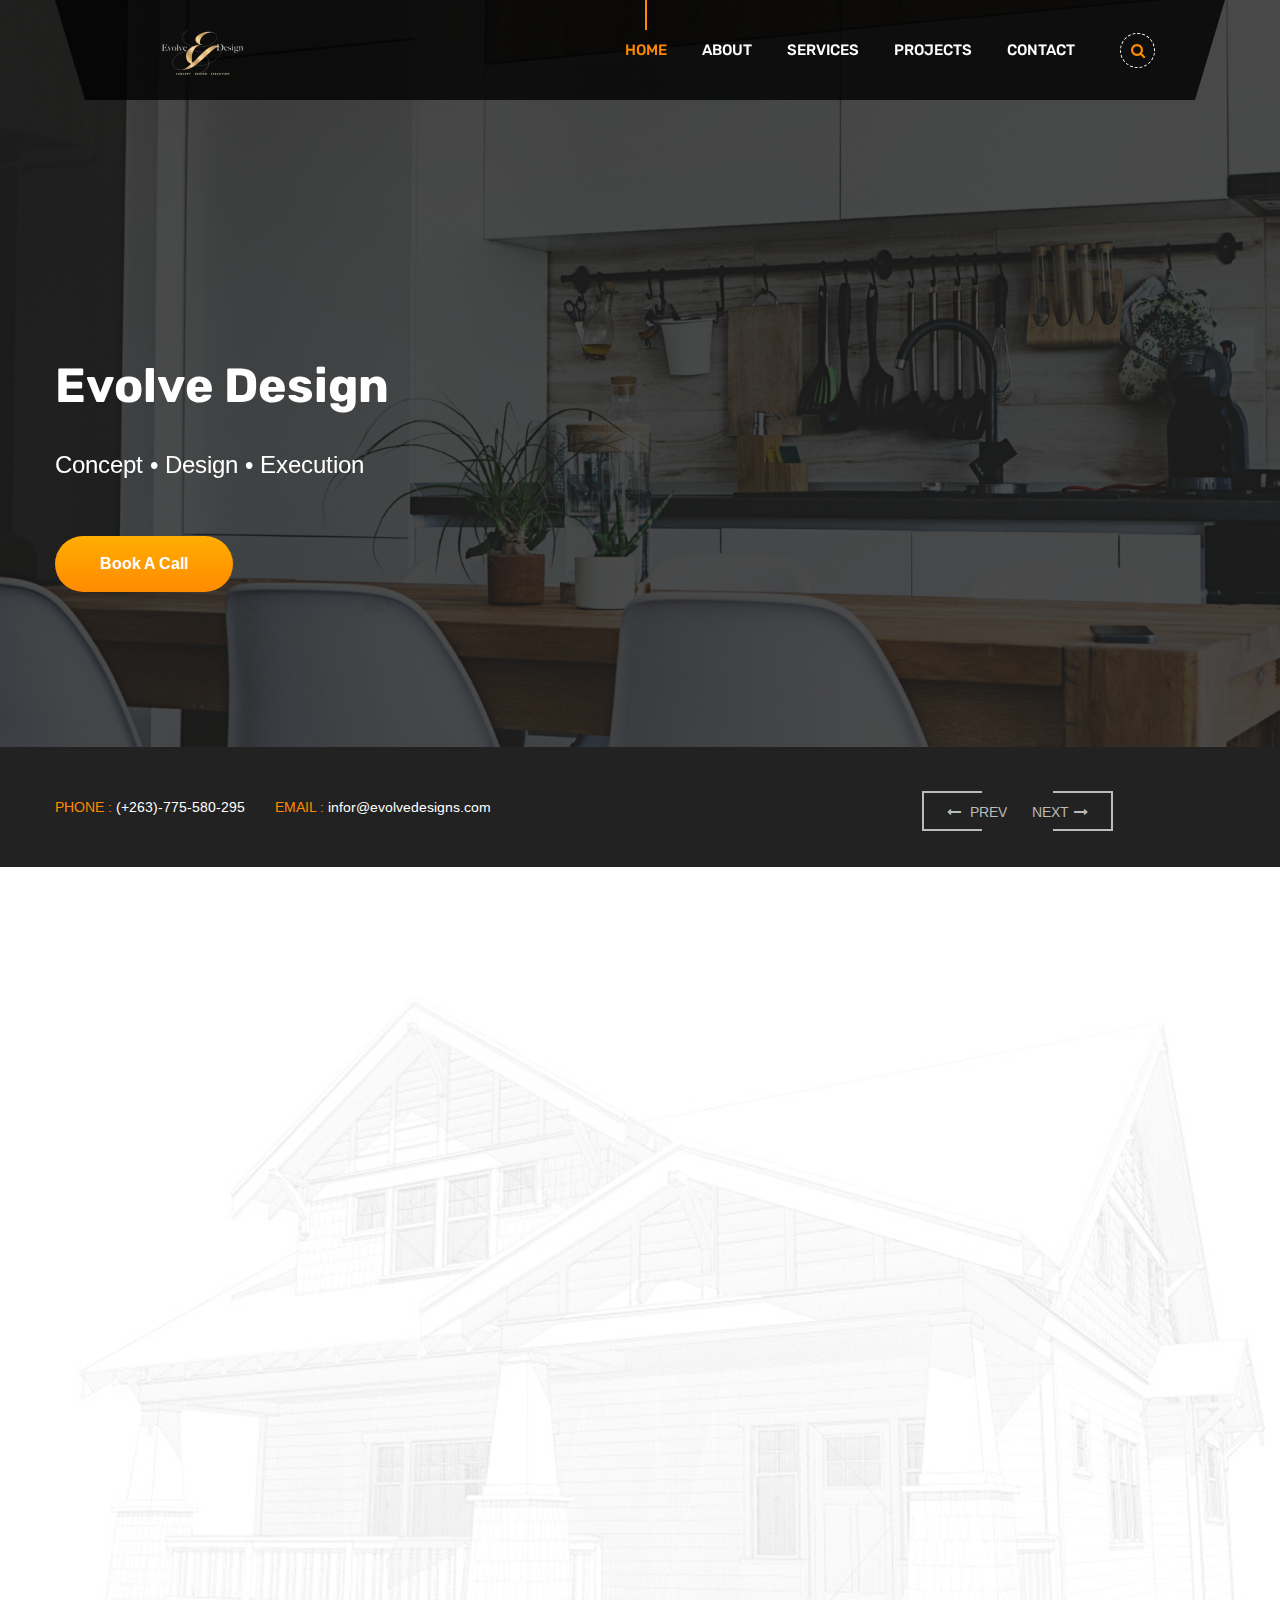
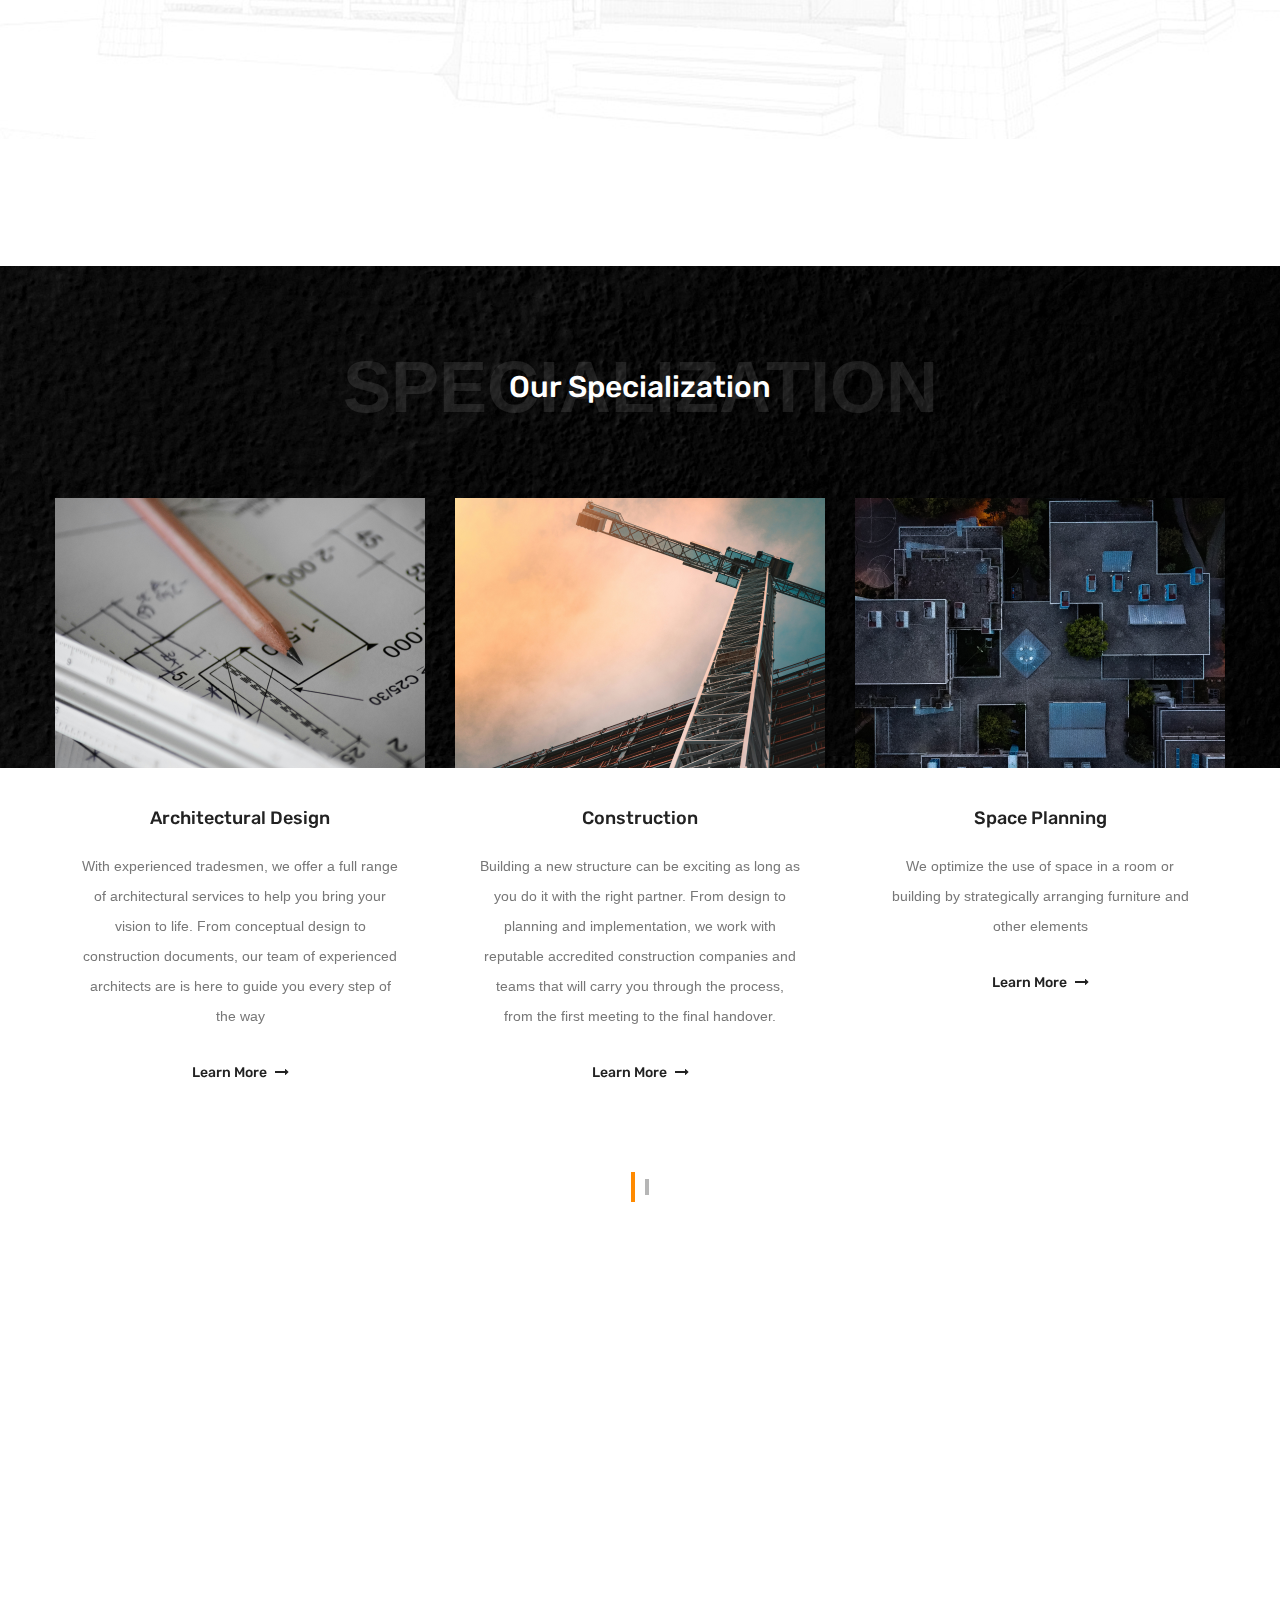
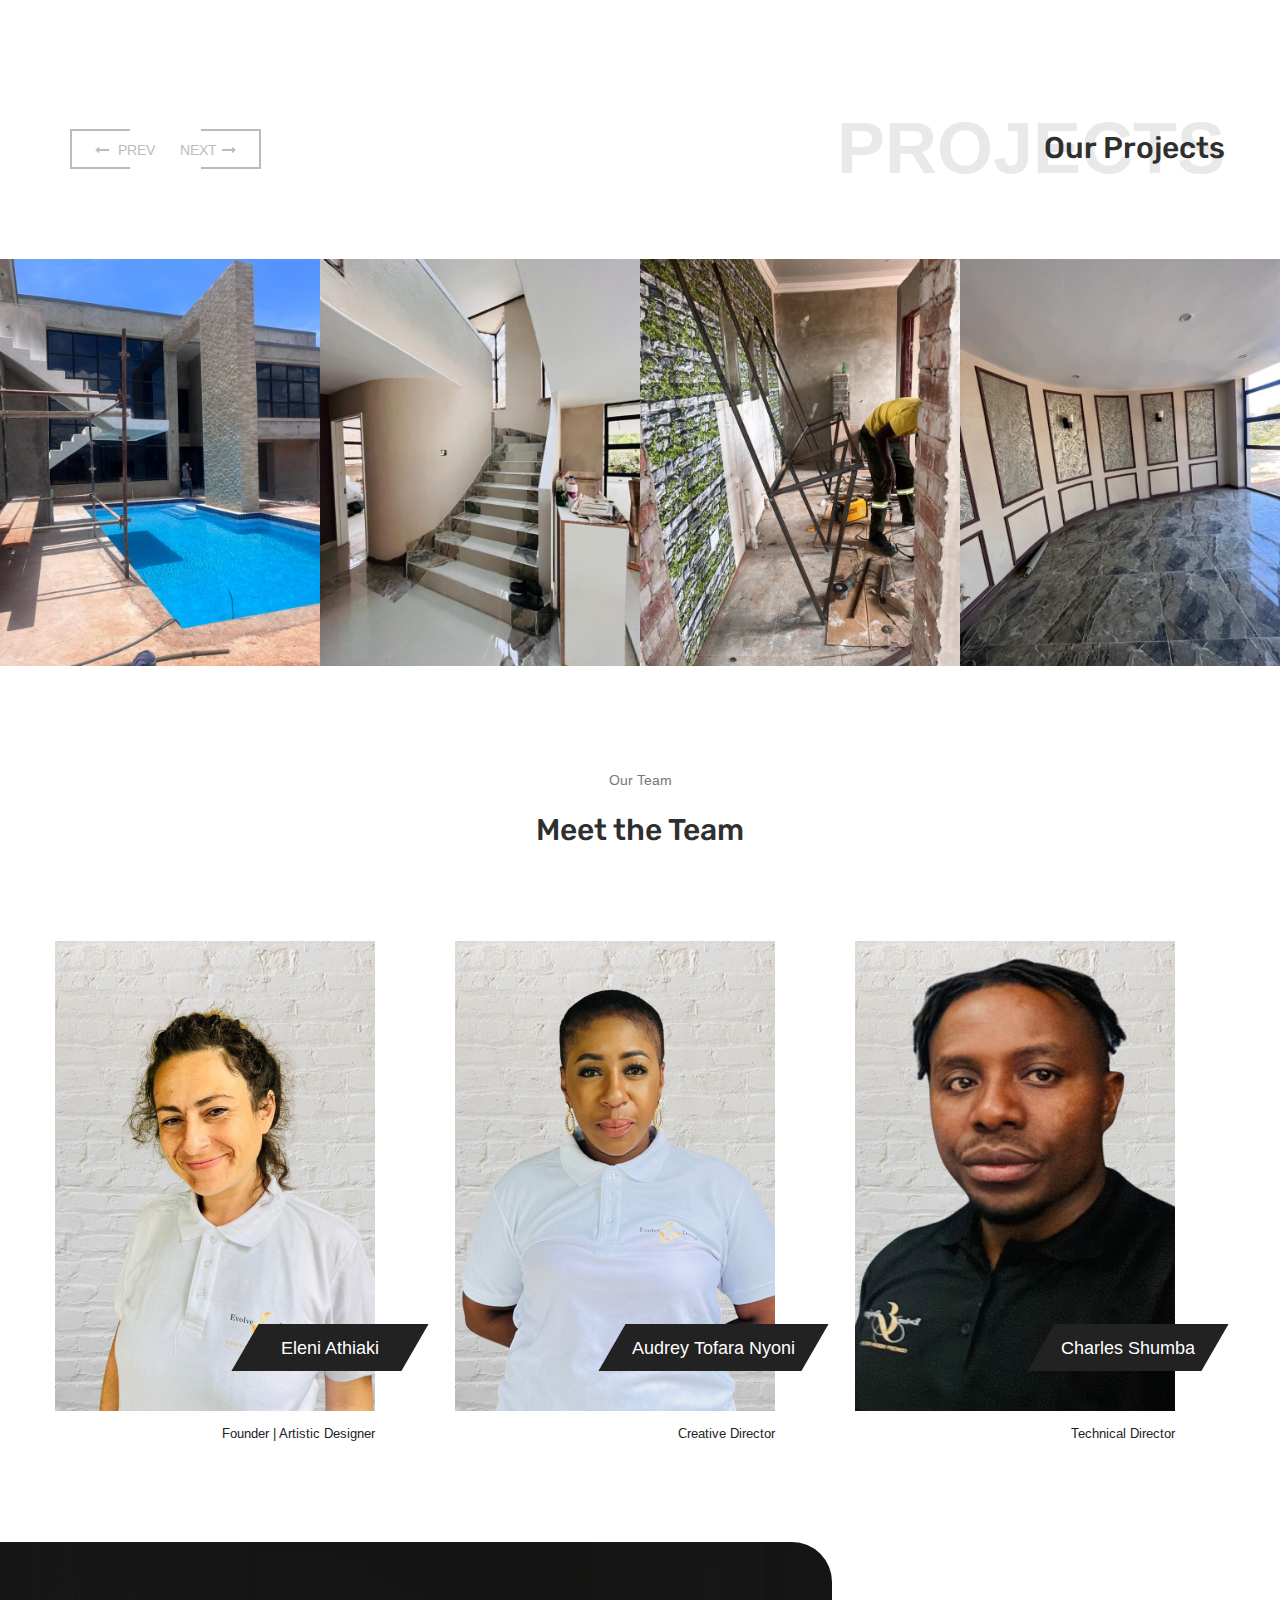
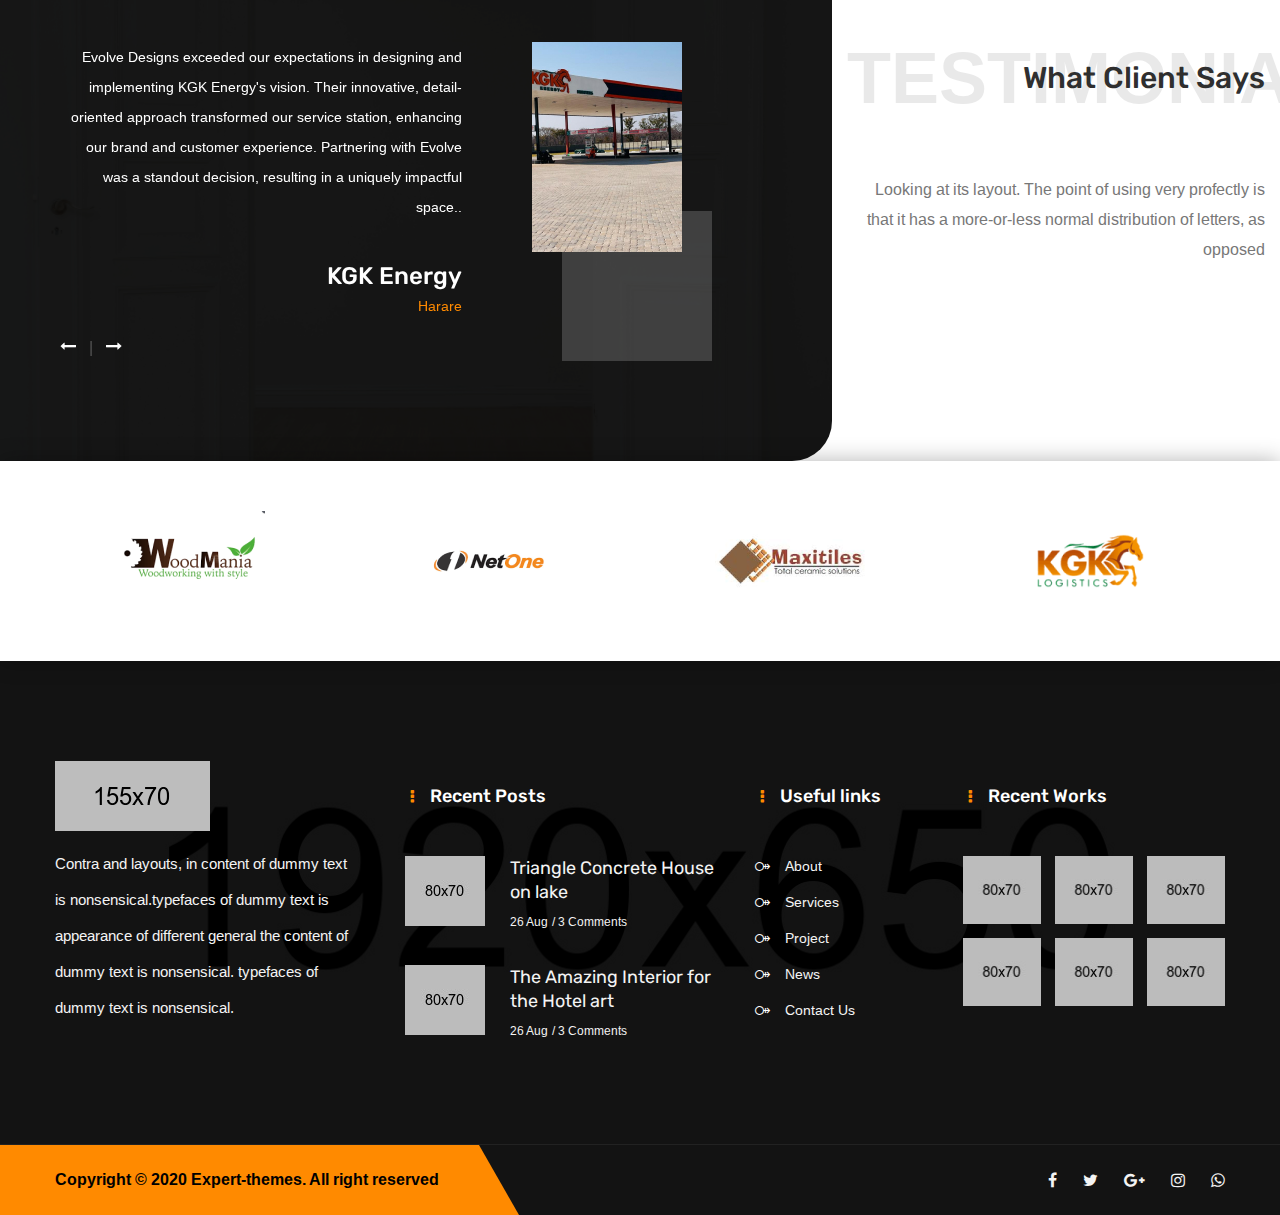
==== index.html @ e42fb9e5 "Publish" ====
<!DOCTYPE html>
<html lang="en">
<head>
<meta charset="utf-8">
<title>Evolve Design Studio | Home </title>
<!-- Stylesheets -->
<link href="css/bootstrap.css" rel="stylesheet">
<link href="css/style.css" rel="stylesheet">
<link href="css/responsive.css" rel="stylesheet">

<!--Color Themes-->
<link href="css/color-themes/default-theme.css" id="theme-color-file" rel="stylesheet">

<link href="images/favicon.png" rel="shortcut icon" type="image/x-icon">
<link href="images/favicon.png" rel="icon" type="image/x-icon">
<!-- Responsive -->
<meta content="IE=edge" http-equiv="X-UA-Compatible">
<meta content="width=device-width, initial-scale=1.0, maximum-scale=1.0, user-scalable=0" name="viewport">
<!--[if lt IE 9]><script src="https://cdnjs.cloudflare.com/ajax/libs/html5shiv/3.7.3/html5shiv.js"></script><![endif]-->
<!--[if lt IE 9]><script src="js/respond.js"></script><![endif]-->
</head>

<body>

<div class="page-wrapper">
    <!-- Preloader -->
    <div class="preloader"></div>

    <!-- Main Header-->
    <header class="main-header header-style-one">
        <div class="auto-container">
            <div class="header-lower">
                <div class="main-box clearfix">
                    <div class="logo-box">
                        <div class="logo"><a href="index.html"><img alt="" src="images/logo-2.png" title=""></a></div>
                    </div>

                    <div class="nav-outer clearfix">
                        <!-- Main Menu -->
                        <nav class="main-menu navbar-expand-md ">
                            <div class="navbar-header">
                                <!-- Toggle Button -->
                                <button aria-controls="navbarSupportedContent" aria-expanded="false" aria-label="Toggle navigation" class="navbar-toggler" data-target="#navbarSupportedContent" data-toggle="collapse" type="button">
                                    <span class="icon flaticon-menu-button"></span>
                                </button>
                            </div>

                            <div class="collapse navbar-collapse clearfix" id="navbarSupportedContent">
                                <ul class="navigation clearfix">
                                    <li class="current dropdown"><a href="#">Home</a>
                                        <ul>                                            
                                            <li><a href="index.html">Home</a></li>
                                        </ul>
                                    </li>
                                    <li class="dropdown"><a href="#">About</a>
                                        <ul>
                                            <li><a href="about.html">About Us</a></li>
                                            <li><a href="faq.html">FAQ's</a></li>
                                            <li><a href="team.html">Our Team</a></li>
                                            <li><a href="coming-soon.html">Coming Soon</a></li>
                                        </ul>
                                    </li>
                                    <li class="dropdown"><a href="#">Services</a>
                                        <ul>
                                            <li><a href="services.html">All Services</a></li>
                                            <li><a href="service-detail.html">Commercial Design</a></li>
                                            <li><a href="service-detail.html">Landescape Design</a></li>
                                            <li><a href="service-detail.html">Interior Design</a></li>
                                            <li><a href="service-detail.html">Complete Interior</a></li>
                                            <li><a href="service-detail.html">House Interior</a></li>
                                            <li><a href="service-detail.html">Service Detail</a></li>
                                        </ul>
                                    </li>
                                    <li class="dropdown"><a href="#">Projects</a>
                                        <ul>
                                            <li><a href="projects.html">Projects</a></li>
                                            <li><a href="project-detail.html">Project Details</a></li>
                                        </ul>
                                    </li>
                                    <li><a href="contact.html">Contact</a></li>
                                    
                                </ul>
                            </div>
                        </nav><!-- Main Menu End-->

                        <!-- Outer Box-->
                        <div class="outer-box">
                            <!--Search Box-->
                            <div class="search-box-outer">
                                <div class="dropdown">
                                    <button aria-expanded="false" aria-haspopup="true" class="search-box-btn dropdown-toggle" data-toggle="dropdown" id="dropdownMenu3" type="button"><span class="fa fa-search"></span></button>
                                    <ul aria-labelledby="dropdownMenu3" class="dropdown-menu pull-right search-panel">
                                        <li class="panel-outer">
                                            <div class="form-container">
                                                <form action="blog.html" method="post">
                                                    <div class="form-group">
                                                        <input name="field-name" placeholder="Search Here" required type="search" value="">
                                                        <button class="search-btn" type="submit"><span class="fa fa-search"></span></button>
                                                    </div>
                                                </form>
                                            </div>
                                        </li>
                                    </ul>
                                </div>
                            </div>
                        </div>
                    </div>
                </div>
            </div>
        </div>
    </header>
    <!--End Main Header -->

    <!-- Bnner Section -->
    <section class="banner-section">
        <div class="banner-carousel owl-carousel owl-theme">

            <div class="slide-item" style="background-image: url(images/main-slider/image-2.png);">
                <div class="auto-container">
                    <div class="content-box">
                        <h2>Evolve Design</h2>
                        <div class="text">Concept • Design • Execution </div>
                        <div class="link-box">
                            <a class="theme-btn btn-style-one" href="about.html">Book a call</a>
                        </div>
                    </div>
                </div>
            </div>

            <div class="slide-item" style="background-image: url(images/main-slider/image-3.png);">
                <div class="auto-container">
                    <div class="content-box">
                        <h2>Evolve Design</h2>
                        <div class="text">Concept • Design • Execution </div>
                        <div class="link-box">
                            <a class="theme-btn btn-style-one" href="about.html">Book a call</a>
                        </div>
                    </div>
                </div>
            </div>
        </div>

        <div class="bottom-box">
            <div class="auto-container clearfix">
                <ul class="contact-info">
                    <li><span>Phone :</span> (+263)-775-580-295</li>
                    <li><span>Email :</span> <a href="#">infor@evolvedesigns.com</a></li>
                </ul>
            </div>
        </div>
    </section>
    <!-- End Bnner Section -->

    <!-- About Section -->
    <section class="about-section" style="background-image: url(images/background/1.jpg);">
        <div class="auto-container">
            <div class="row no-gutters">
                <!-- Image Column -->
                <div class="image-column col-lg-6 col-md-12 col-sm-12">
                    <div class="inner-column">
                        <div class="title-box wow fadeInLeft" data-wow-delay='1200ms'>
                            <h2>ABOUT <br> US</h2>
                        </div>
                        <div class="image-box">
                            <figure class="alphabet-img wow fadeInRight"><img alt="" src="images/resource/alphabet-image.png"></figure>
                            <figure class="image wow fadeInRight" data-wow-delay='600ms'><img alt="" src="images/resource/image-1.jpg"></figure>
                        </div>
                    </div>
                </div>

                <!-- Content Column -->
                <div class="content-column col-lg-6 col-md-12 col-sm-12">
                    <div class="inner-column wow fadeInLeft">
                        <div class="content-box">
                            <div class="title">
                                <h2>Designing Excellence, <br>Tailoring Spaces</h2>
                            </div>
                            <div class="text">Welcome to Evolve Design, where your vision transforms into reality. Specializing in both residential and commercial interiors, we blend functionality with aesthetics to create extraordinary spaces. Our skilled team is committed to delivering bespoke design solutions that reflect your unique style. Dive into a world where every space is a masterpiece, tailored just for you.</div>
                            <div class="link-box"><a class="theme-btn btn-style-one" href="about.html">About Us</a></div>
                        </div>
                    </div>
                </div>
            </div>
        </div>
    </section>
    <!--End About Section -->

    <!-- Services Section -->
    <section class="services-section">
        <div class="upper-box" style="background-image: url(images/background/2.png);">
            <div class="auto-container">
                <div class="sec-title text-center light">
                    <span class="float-text">Specialization</span>
                    <h2>Our Specialization</h2>
                </div>
            </div>
        </div>

        <div class="services-box">
            <div class="auto-container">
                <div class="services-carousel owl-carousel owl-theme">
                    <!-- Service Block | Architectural Design-->
                    <div class="service-block">
                        <div class="inner-box">
                            <div class="image-box">
                                <figure class="image"><a href="service-detail.html"><img alt="" src="images/resource/service-1.jpg"></a></figure>
                            </div>
                            <div class="lower-content">
                                <h3><a href="service-detail.html">Architectural Design</a></h3>
                                <div class="text">With experienced tradesmen, we offer a full range of
                                    architectural services to help you bring your
                                     vision to life. From conceptual design to construction
                                    documents, our team of experienced architects are is here
                                    to guide you every step of the way</div>
                                <div class="link-box">
                                    <a href="service-detail.html">Learn More <i class="fa fa-long-arrow-right"></i></a>
                                </div>
                            </div>
                        </div>
                    </div>

                    <!-- Service Block | Construction-->
                    <div class="service-block">
                        <div class="inner-box">
                            <div class="image-box">
                                <figure class="image"><a href="service-detail.html"><img alt="" src="images/resource/service-2.jpg"></a></figure>
                            </div>
                            <div class="lower-content">
                                <h3><a href="service-detail.html">Construction</a></h3>
                                <div class="text">Building a new structure can be exciting as long as you do it
                                    with the right partner.
                                    From design to planning and implementation, we work with
                                    reputable accredited construction companies and teams that
                                    will carry you through the process, from the first meeting to
                                    the final handover.</div>
                                <div class="link-box">
                                    <a href="service-detail.html">Learn More <i class="fa fa-long-arrow-right"></i></a>
                                </div>
                            </div>
                        </div>
                    </div>

                    <!-- Service Block | Space Planning-->
                    <div class="service-block">
                        <div class="inner-box">
                            <div class="image-box">
                                <figure class="image"><a href="service-detail.html"><img alt="" src="images/resource/service-3.jpg"></a></figure>
                            </div>
                            <div class="lower-content">
                                <h3><a href="service-detail.html">Space Planning</a></h3>
                                <div class="text">We optimize the use of space in a room or building by
                                    strategically arranging furniture and other elements</div>
                                <div class="link-box">
                                    <a href="service-detail.html">Learn More <i class="fa fa-long-arrow-right"></i></a>
                                </div>
                            </div>
                        </div>
                    </div>

                    <!-- Service Block | Project Managment-->
                    <div class="service-block">
                        <div class="inner-box">
                            <div class="image-box">
                                <figure class="image"><a href="service-detail.html"><img alt="" src="images/resource/service-4.png"></a></figure>
                            </div>
                            <div class="lower-content">
                                <h3><a href="service-detail.html">Project
                                    Managment</a></h3>
                                <div class="text">We manage all aspects of the project, from
                                    design concept to final installation, to ensure that
                                   everything runs smoothly and efficiently</div>
                                <div class="link-box">
                                    <a href="service-detail.html">Learn More <i class="fa fa-long-arrow-right"></i></a>
                                </div>
                            </div>
                        </div>
                    </div>

                    <!-- Service Block | Furniture & Fixture Selection-->
                    <div class="service-block">
                        <div class="inner-box">
                            <div class="image-box">
                                <figure class="image"><a href="service-detail.html"><img alt="" src="images/resource/service-5.png"></a></figure>
                            </div>
                            <div class="lower-content">
                                <h3><a href="service-detail.html">Furniture &
                                    Fixture Selection</a></h3>
                                <div class="text">We help clients choose the right furniture and fixtures that
                                    complement their design style and meet their needs.</div>
                                <div class="link-box">
                                    <a href="service-detail.html">Learn More <i class="fa fa-long-arrow-right"></i></a>
                                </div>
                            </div>
                        </div>
                    </div>

                    
                </div>
            </div>
        </div>
    </section>
    <!--End Services Section -->

    <!-- Fun Fact Section -->
    <section class="fun-fact-section">
        <div class="outer-box" style="background-image: url(images/background/3.jpg);">
            <div class="auto-container">
                <div class="fact-counter">
                    <div class="row">
                        <!--Column-->
                        <div class="counter-column col-lg-3 col-md-6 col-sm-12 wow fadeInUp">
                            <div class="count-box">
                                <div class="count"><span class="count-text" data-speed="5000" data-stop="8">0</span></div>
                                <h4 class="counter-title">Years of <br>Experience</h4>
                            </div>
                        </div>

                        <!--Column-->
                        <div class="counter-column col-lg-3 col-md-6 col-sm-12 wow fadeInUp" data-wow-delay="400ms">
                            <div class="count-box">
                                <div class="count"><span class="count-text" data-speed="5000" data-stop="40">0</span></div>
                                <h4 class="counter-title">Projects <br>Taken</h4>
                            </div>
                        </div>

                        

                        <!--Column-->
                        <div class="counter-column col-lg-3 col-md-6 col-sm-12 wow fadeInUp" data-wow-delay="1200ms">
                            <div class="count-box">
                                <div class="count"><span class="count-text" data-speed="2000" data-stop="3">0</span></div>
                                <h4 class="counter-title">Awards<br>leading designer</h4>
                            </div>
                        </div>
                        
                        <!--Column-->
                        <div class="counter-column col-lg-3 col-md-6 col-sm-12 wow fadeInUp" data-wow-delay="1200ms">
                            <div class="count-box">
                                <div class="count"><span class="count-text" data-speed="2000" data-stop="1">0</span></div>
                                <h4 class="counter-title">Features<br> Sunday Mail</h4>
                            </div>
                        </div>
                    </div>
                </div>
            </div>
        </div>
    </section>
    <!--End Fun Fact Section -->

    <!-- Project Section -->
    <section class="projects-section">
        <div class="auto-container">
            <div class="sec-title text-right">
                <span class="float-text">Projects</span>
                <h2>Our Projects</h2>
            </div>
        </div>

        <div class="inner-container">
            <div class="projects-carousel owl-carousel owl-theme">
                <!-- Project Block -->
                <div class="project-block">
                    <div class="image-box">
                        <figure class="image"><img alt="" src="images/gallery/1.jpg"></figure>
                        <div class="overlay-box">
                            <h4><a href="project-detail.html">Laxury Home <br>Project</a></h4>
                            <div class="btn-box">
                                <a class="lightbox-image" data-fancybox="gallery" href="images/gallery/1.jpg"><i class="fa fa-search"></i></a>
                                <a href="project-detail.html"><i class="fa fa-external-link"></i></a>
                            </div>
                            <span class="tag">Architecture</span>
                        </div>
                    </div>
                </div>

                <!-- Project Block -->
                <div class="project-block">
                    <div class="image-box">
                        <figure class="image"><img alt="" src="images/gallery/2.jpg"></figure>
                        <div class="overlay-box">
                            <h4><a href="project-detail.html">Laxury Home <br>Project</a></h4>
                            <div class="btn-box">
                                <a class="lightbox-image" data-fancybox="gallery" href="images/gallery/2.jpg"><i class="fa fa-search"></i></a>
                                <a href="project-detail.html"><i class="fa fa-external-link"></i></a>
                            </div>
                            <span class="tag">Architecture</span>
                        </div>
                    </div>
                </div>

                <!-- Project Block -->
                <div class="project-block">
                    <div class="image-box">
                        <figure class="image"><img alt="" src="images/gallery/3.jpg"></figure>
                        <div class="overlay-box">
                            <h4><a href="project-detail.html">Laxury Home <br>Project</a></h4>
                            <div class="btn-box">
                                <a class="lightbox-image" data-fancybox="gallery" href="images/gallery/3.jpg"><i class="fa fa-search"></i></a>
                                <a href="project-detail.html"><i class="fa fa-external-link"></i></a>
                            </div>
                            <span class="tag">Architecture</span>
                        </div>
                    </div>
                </div>

                <!-- Project Block -->
                <div class="project-block">
                    <div class="image-box">
                        <figure class="image"><img alt="" src="images/gallery/4.jpg"></figure>
                        <div class="overlay-box">
                            <h4><a href="project-detail.html">Laxury Home <br>Project</a></h4>
                            <div class="btn-box">
                                <a class="lightbox-image" data-fancybox="gallery" href="images/gallery/4.jpg"><i class="fa fa-search"></i></a>
                                <a href="project-detail.html"><i class="fa fa-external-link"></i></a>
                            </div>
                            <span class="tag">Architecture</span>
                        </div>
                    </div>
                </div>

                <!-- Project Block -->
                <div class="project-block">
                    <div class="image-box">
                        <figure class="image"><img alt="" src="images/gallery/5.jpg"></figure>
                        <div class="overlay-box">
                            <h4><a href="project-detail.html">Laxury Home <br>Project</a></h4>
                            <div class="btn-box">
                                <a class="lightbox-image" data-fancybox="gallery" href="images/gallery/5.jpg"><i class="fa fa-search"></i></a>
                                <a href="project-detail.html"><i class="fa fa-external-link"></i></a>
                            </div>
                            <span class="tag">Architecture</span>
                        </div>
                    </div>
                </div>

                <!-- Project Block -->
                <div class="project-block">
                    <div class="image-box">
                        <figure class="image"><img alt="" src="images/gallery/3.jpg"></figure>
                        <div class="overlay-box">
                            <h4><a href="project-detail.html">Laxury Home <br>Project</a></h4>
                            <div class="btn-box">
                                <a class="lightbox-image" data-fancybox="gallery" href="images/gallery/3.jpg"><i class="fa fa-search"></i></a>
                                <a href="project-detail.html"><i class="fa fa-external-link"></i></a>
                            </div>
                            <span class="tag">Architecture</span>
                        </div>
                    </div>
                </div>
            </div>
        </div>
    </section>
    <!--End Project Section -->

    <!-- Team Section -->
    <section class="team-section">
        <div class="auto-container">
            <div class="sec-title text-center">
                <span class="title">Our Team</span>
                <h2>Meet the Team</h2>
            </div>

            <div class="row clearfix" id="directors-container"></div>
                <script src="app/directors.js"></script>
                <script>
                    // Assuming directors.js is already loaded and contains the `directors` array
                    function loadDirectors() {
                      const container = document.getElementById('directors-container');
                      directors.forEach(director => {
                        container.innerHTML += `
                          <div class="team-block col-lg-4 col-md-6 col-sm-12">
                              <div class="inner-box">
                                  <div class="image-box">
                                      <div class="image"><a href="team.html"><img src="${director.imageUrl}" alt=""></a></div>
                                      <ul class="social-links">
                                          <li><a href="${director.socialLinks.facebook}"><i class="fa fa-facebook"></i></a></li>
                                          <li><a href="${director.socialLinks.twitter}"><i class="fa fa-twitter"></i></a></li>
                                          <li><a href="${director.socialLinks.googlePlus}"><i class="fa fa-google-plus"></i></a></li>
                                          <li><a href="${director.socialLinks.instagram}"><i class="fa fa-instagram"></i></a></li>
                                          <li><a href="${director.socialLinks.whatsapp}"><i class="fa fa-whatsapp"></i></a></li>
                                      </ul>
                                      <h3 class="name"><a href="team.html">${director.name}</a></h3>
                                  </div>
                                  <span class="designation">${director.designation}</span>
                              </div>
                          </div>
                        `;
                      });
                    }
                    
                // Call loadDirectors to populate the directors on page load
                window.onload = loadDirectors;
                </script>
            
        </div>
    </section>
    <!--End Team Section -->

    <!-- Testimonial Section -->
    <section class="testimonial-section">
        <div class="outer-container clearfix">
            <!-- Title Column -->
            <div class="title-column clearfix">
                <div class="inner-column">
                    <div class="sec-title">
                        <span class="float-text">testimonial</span>
                        <h2>What Client Says</h2>
                    </div>
                    <div class="text">Looking at its layout. The point of using very profectly is that it has a more-or-less normal distribution of letters, as opposed</div>
                </div>
            </div>

            <!-- Testimonial Column -->
            <div class="testimonial-column clearfix" style="background-image: url(images/background/4.jpg);">
                <div class="inner-column">
                    <div class="testimonial-carousel owl-carousel owl-theme">
                        <!-- Testimonial Block -->
                        <div class="testimonial-block">
                            <div class="inner-box">
                                <div class="image-box"><img alt="" src="images/resource/thumb-2.jpg"></div>
                                <div class="text">Evolve Designs exceeded our expectations in designing and implementing KGK Energy's vision. Their innovative, detail-oriented approach transformed our service station, enhancing our brand and customer experience. Partnering with Evolve was a standout decision, resulting in a uniquely impactful space..</div>
                                <div class="info-box">
                                    <h4 class="name">KGK Energy</h4>
                                    <span class="designation">Harare</span>
                                </div>
                            </div>
                        </div>

                        <!-- Testimonial Block -->
                        <div class="testimonial-block">
                            <div class="inner-box">
                                <div class="image-box"><img alt="" src="images/resource/thumb-1.jpg"></div>
                                <div class="text">Evolve Designs turned our farmhouse into a stunning masterpiece with unmatched professionalism and creativity. Their work was beyond our wildest dreams - a truly magical transformation!
                                </div>
                                <div class="info-box">
                                    <h4 class="name">Farmhouse Rennovation</h4>
                                    <span class="designation">Harare</span>
                                </div>
                            </div>
                        </div>

                        
                    </div>
                </div>
            </div>
        </div>
    </section>
    <!--End Testimonial Section \-->


    <!--Clients Section-->
    <section class="clients-section">
        <div class="inner-container">
            <div class="sponsors-outer">
                <ul class="sponsors-carousel owl-carousel owl-theme">
                    <li class="slide-item"><figure class="image-box"><a href="#"><img alt="" src="images/clients/1.png"></a></figure></li>
                    <li class="slide-item"><figure class="image-box"><a href="#"><img alt="" src="images/clients/2.png"></a></figure></li>
                    <li class="slide-item"><figure class="image-box"><a href="#"><img alt="" src="images/clients/3.png"></a></figure></li>
                    <li class="slide-item"><figure class="image-box"><a href="#"><img alt="" src="images/clients/4.png"></a></figure></li>
                    <li class="slide-item"><figure class="image-box"><a href="#"><img alt="" src="images/clients/5.png"></a></figure></li>
                    <li class="slide-item"><figure class="image-box"><a href="#"><img alt="" src="images/clients/1.png"></a></figure></li>
                    <li class="slide-item"><figure class="image-box"><a href="#"><img alt="" src="images/clients/2.png"></a></figure></li>
                    <li class="slide-item"><figure class="image-box"><a href="#"><img alt="" src="images/clients/3.png"></a></figure></li>
                    <li class="slide-item"><figure class="image-box"><a href="#"><img alt="" src="images/clients/4.png"></a></figure></li>
                    <li class="slide-item"><figure class="image-box"><a href="#"><img alt="" src="images/clients/5.png"></a></figure></li>
                </ul>
            </div>
        </div>
    </section>
    <!--End Clients Section-->


    <!-- Main Footer -->
    <footer class="main-footer" style="background-image: url(images/background/5.jpg);">
        <div class="auto-container">
            <!--Widgets Section-->
            <div class="widgets-section">
                <div class="row">
                    <!--Big Column-->
                    <div class="big-column col-xl-7 col-lg-12 col-md-12 col-sm-12">
                        <div class="row">
                            <!--Footer Column-->
                            <div class="footer-column col-xl-6 col-lg-6 col-md-6 col-sm-12">
                                <div class="footer-widget about-widget">
                                    <div class="footer-logo">
                                        <figure>
                                            <a href="index.html"><img alt="" src="images/footer-logo.png"></a>
                                        </figure>
                                    </div>
                                    <div class="widget-content">
                                        <div class="text">Contra and layouts, in content of dummy text is nonsensical.typefaces of dummy text is appearance of different general the content of dummy text is nonsensical. typefaces of dummy text is nonsensical.</div>
                                    </div>
                                </div>
                            </div>

                            <!--Footer Column-->
                            <div class="footer-column col-xl-6 col-lg-6 col-md-6 col-sm-12">
                                <div class="footer-widget recent-posts">
                                    <h2 class="widget-title">Recent Posts</h2>
                                     <!--Footer Column-->
                                    <div class="widget-content">
                                        <div class="post">
                                            <div class="thumb"><a href="blog-detail.html"><img alt="" src="images/resource/post-thumb-1.jpg"></a></div>
                                            <h4><a href="blog-detail.html">Triangle Concrete House on lake</a></h4>
                                            <ul class="info">
                                                <li>26 Aug</li>
                                                <li>3 Comments</li>
                                            </ul>
                                        </div>

                                        <div class="post">
                                            <div class="thumb"><a href="blog-detail.html"><img alt="" src="images/resource/post-thumb-2.jpg"></a></div>
                                            <h4><a href="blog-detail.html">The Amazing Interior for the Hotel art</a></h4>
                                            <ul class="info">
                                                <li>26 Aug</li>
                                                <li>3 Comments</li>
                                            </ul>
                                        </div>
                                    </div>
                                </div>
                            </div>
                        </div>
                    </div>

                    <!--Big Column-->
                    <div class="big-column col-xl-5 col-lg-12 col-md-12 col-sm-12">
                        <div class="row clearfix">
                            <div class="footer-column col-xl-5 col-lg-6 col-md-6 col-sm-12">
                                 <div class="footer-widget links-widget">
                                    <h2 class="widget-title">Useful links</h2>
                                    <div class="widget-content">
                                        <ul class="list">
                                            <li><a href="about.html">About</a></li>
                                            <li><a href="services.html">Services</a></li>
                                            <li><a href="projects.html">Project</a></li>
                                            <li><a href="blog-classic.html">News</a></li>
                                            <li><a href="contact.html">Contact Us</a></li>
                                        </ul>
                                    </div>
                                </div>
                            </div>

                            <!--Footer Column-->
                            <div class="footer-column col-xl-7 col-lg-6 col-md-6 col-sm-12">
                                <div class="footer-widget gallery-widget">
                                    <h2 class="widget-title">Recent Works</h2>
                                    <div class="widget-content">
                                        <div class="outer clearfix">
                                            <figure class="image">
                                                <a class="lightbox-image" href="images/gallery/1.jpg" title="Image Title Here"><img alt="" src="images/resource/work-thumb-1.jpg"></a>
                                            </figure>

                                            <figure class="image">
                                                <a class="lightbox-image" href="images/gallery/2.jpg" title="Image Title Here"><img alt="" src="images/resource/work-thumb-2.jpg"></a>
                                            </figure>

                                            <figure class="image">
                                                <a class="lightbox-image" href="images/gallery/3.jpg" title="Image Title Here"><img alt="" src="images/resource/work-thumb-3.jpg"></a>
                                            </figure>

                                            <figure class="image">
                                                <a class="lightbox-image" href="images/gallery/4.jpg" title="Image Title Here"><img alt="" src="images/resource/work-thumb-4.jpg"></a>
                                            </figure>

                                            <figure class="image">
                                                <a class="lightbox-image" href="images/gallery/5.jpg" title="Image Title Here"><img alt="" src="images/resource/work-thumb-5.jpg"></a>
                                            </figure>

                                            <figure class="image">
                                                <a class="lightbox-image" href="images/gallery/1.jpg" title="Image Title Here"><img alt="" src="images/resource/work-thumb-6.jpg"></a>
                                            </figure>
                                        </div>
                                    </div>
                                </div>
                            </div>
                        </div>
                    </div>
                </div>
            </div>
        </div>

        <!--Footer Bottom-->
        <div class="footer-bottom">
            <div class="auto-container">
                <div class="inner-container clearfix">
                    <div class="social-links">
                        <ul class="social-icon-two">
                            <li><a href="#"><i class="fa fa-facebook"></i></a></li>
                            <li><a href="#"><i class="fa fa-twitter"></i></a></li>
                            <li><a href="#"><i class="fa fa-google-plus"></i></a></li>
                            <li><a href="#"><i class="fa fa-instagram"></i></a></li>
                            <li><a href="#"><i class="fa fa-whatsapp"></i></a></li>
                        </ul>
                    </div>

                    <div class="copyright-text">
                        <p>Copyright © 2020 <a href="#">Expert-themes.</a> All right reserved</p>
                    </div>
                </div>
            </div>
        </div>
    </footer>
    <!-- End Main Footer -->

</div>



<!--Scroll to top-->
<div class="scroll-to-top scroll-to-target" data-target="html"><span class="fa fa-arrow-circle-o-up"></span></div>
<script src="js/jquery.js"></script>
<script src="js/popper.min.js"></script>
<script src="js/bootstrap.min.js"></script>
<script src="js/jquery.fancybox.js"></script>
<script src="js/owl.js"></script>
<script src="js/wow.js"></script>
<script src="js/appear.js"></script>
<script src="js/mixitup.js"></script>
<script src="js/script.js"></script>
<!-- Color Setting -->
<script src="js/color-settings.js"></script>
</body>
</html>
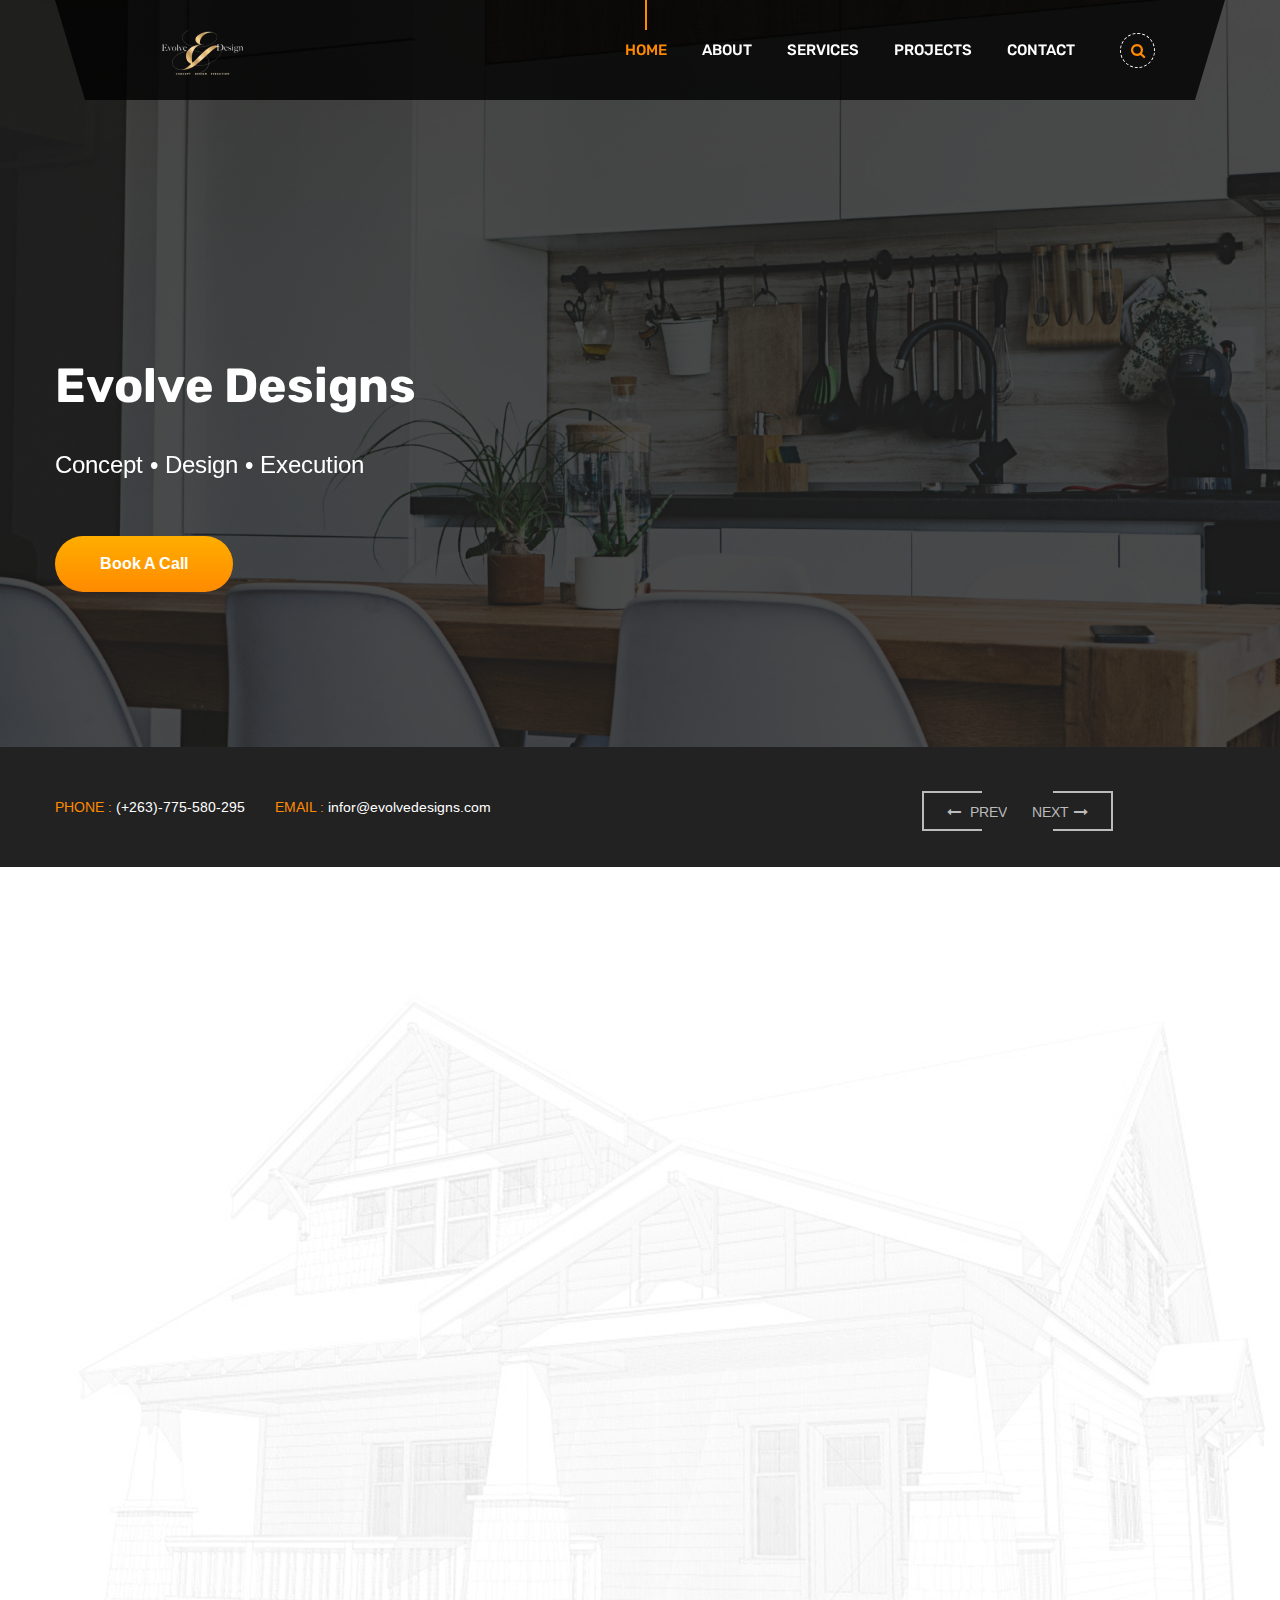
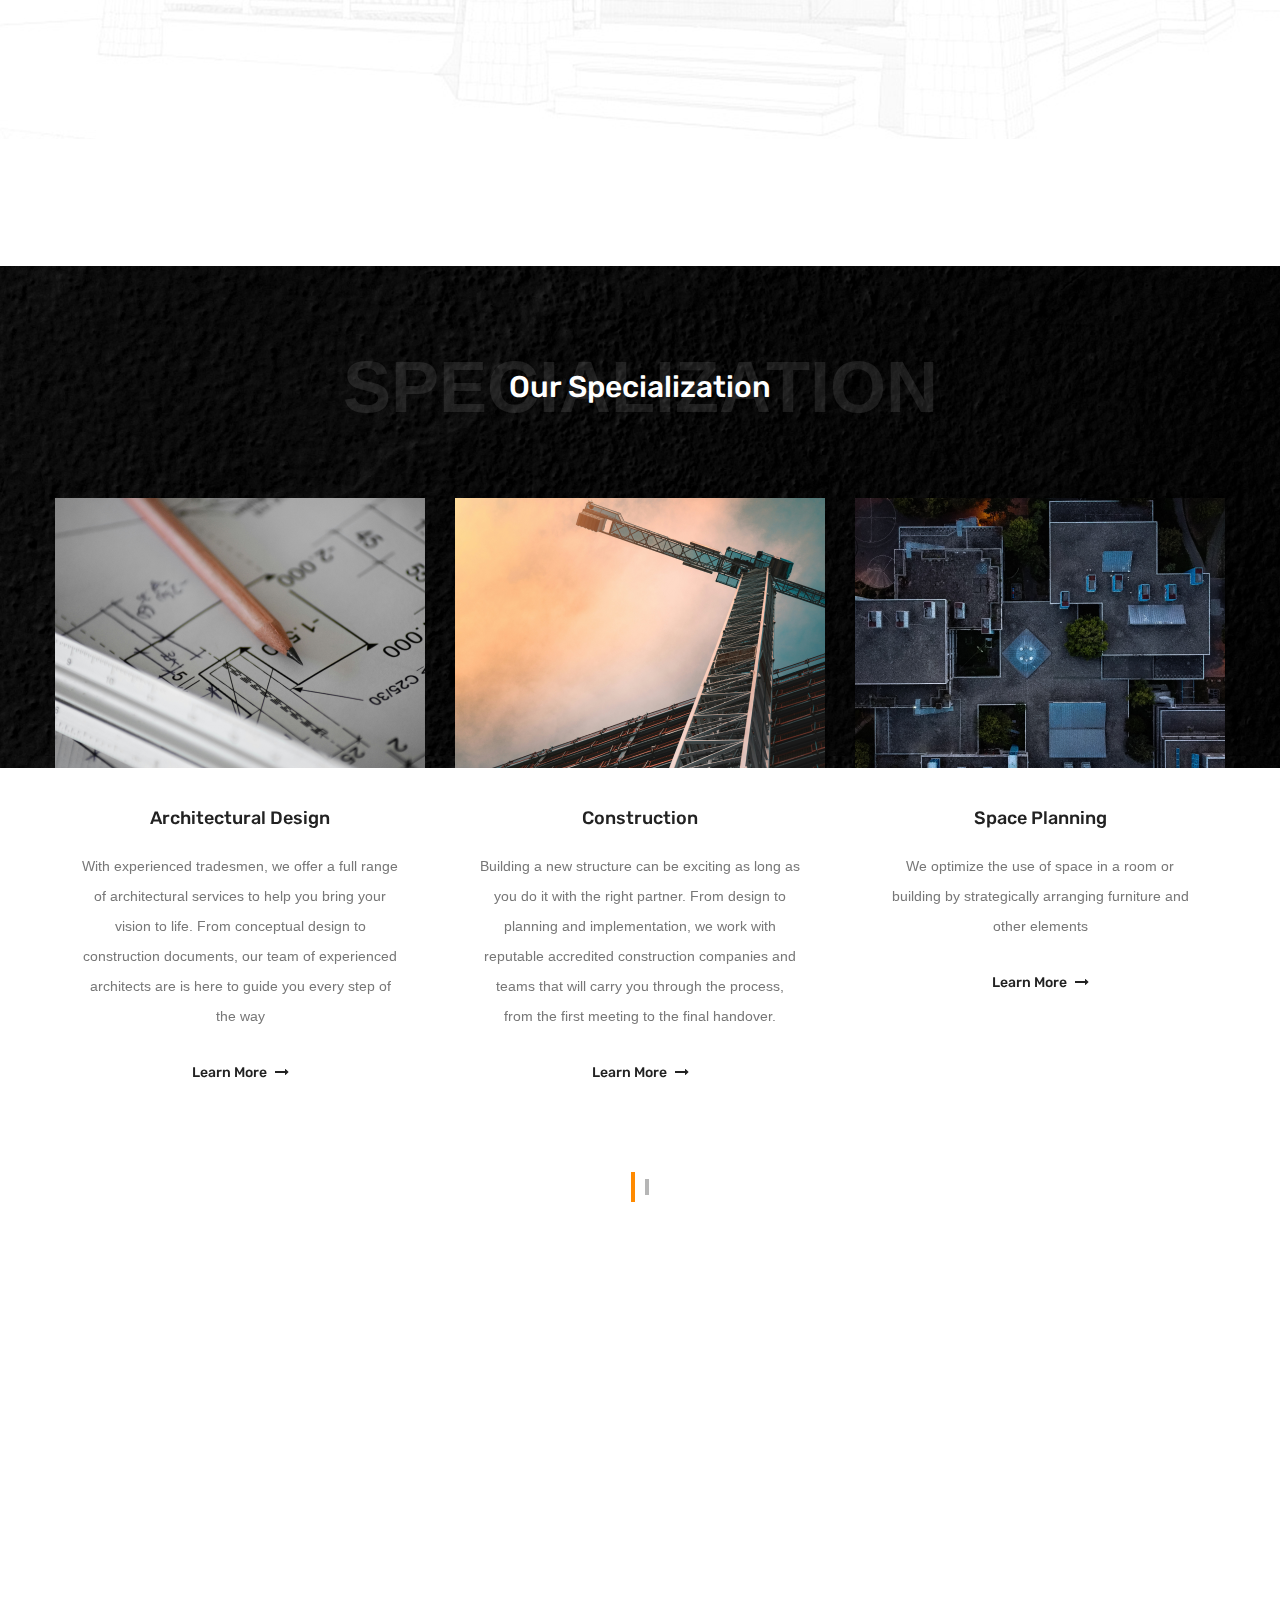
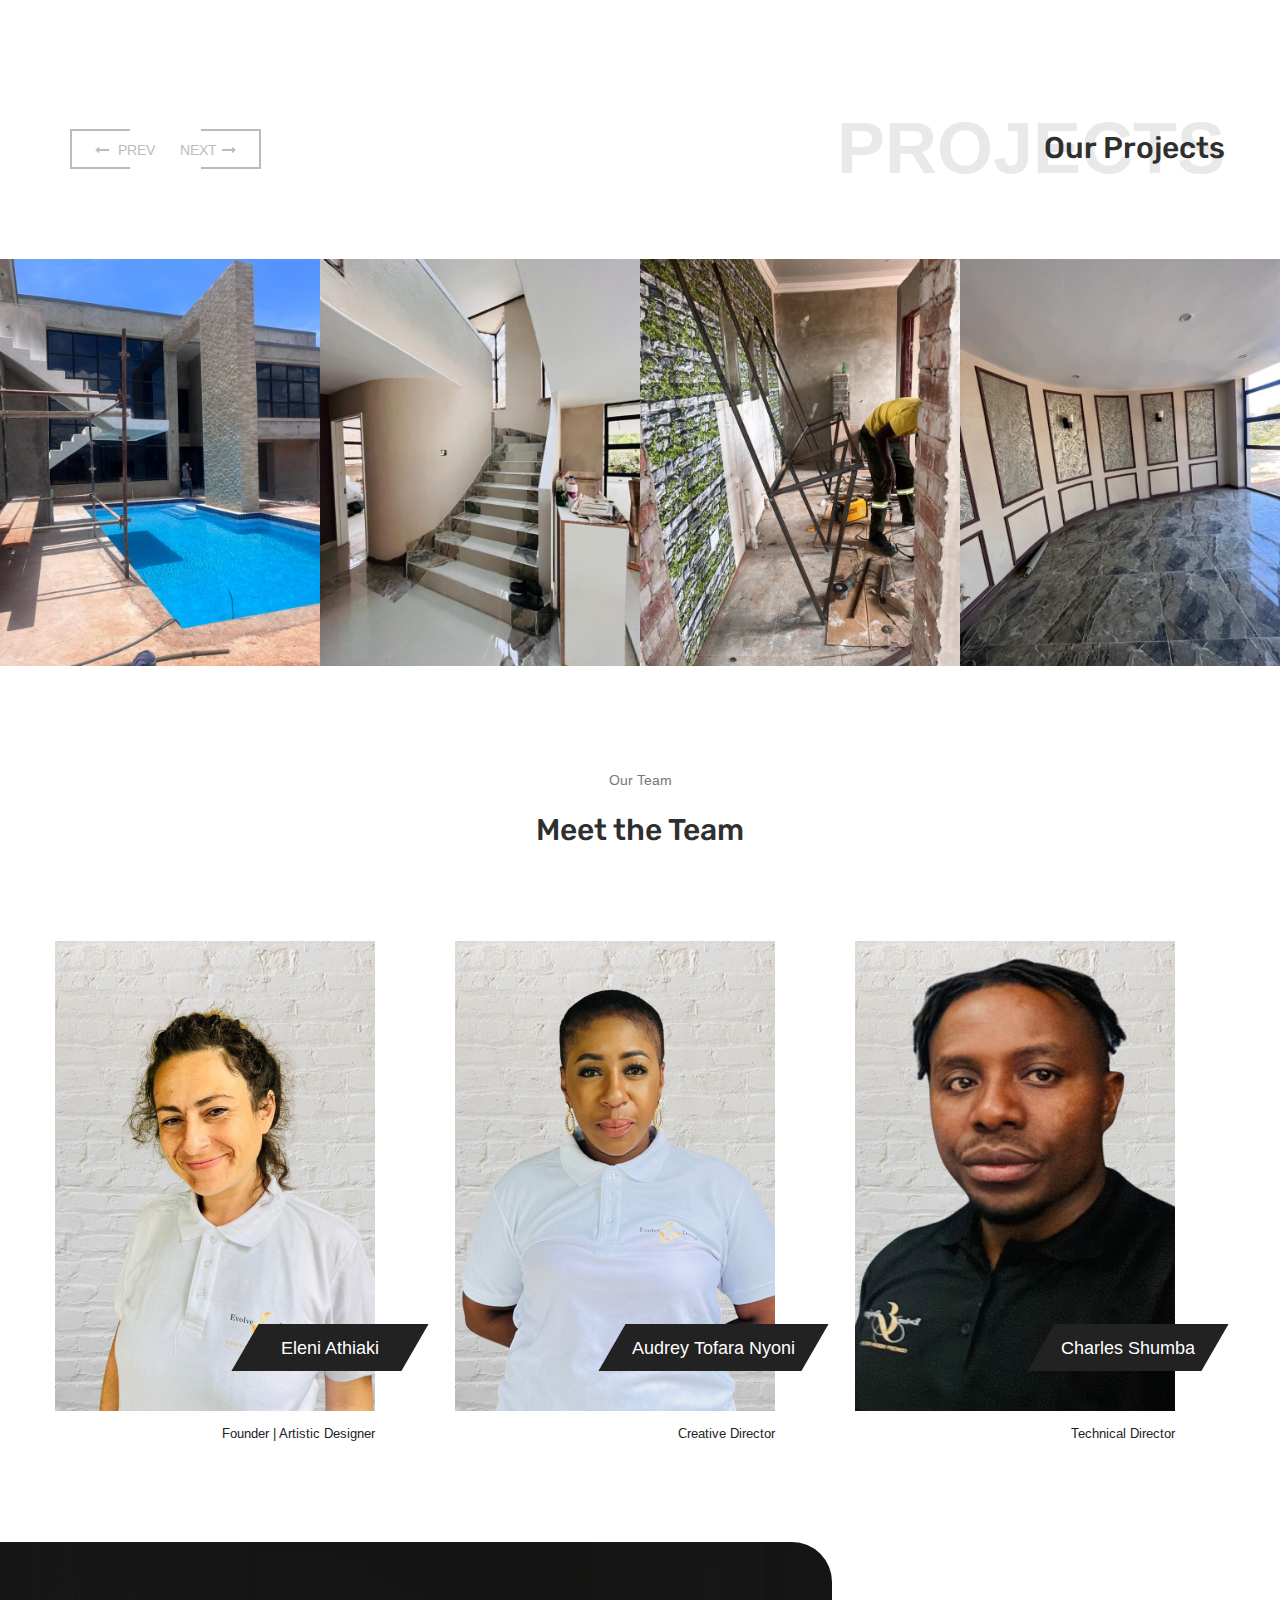
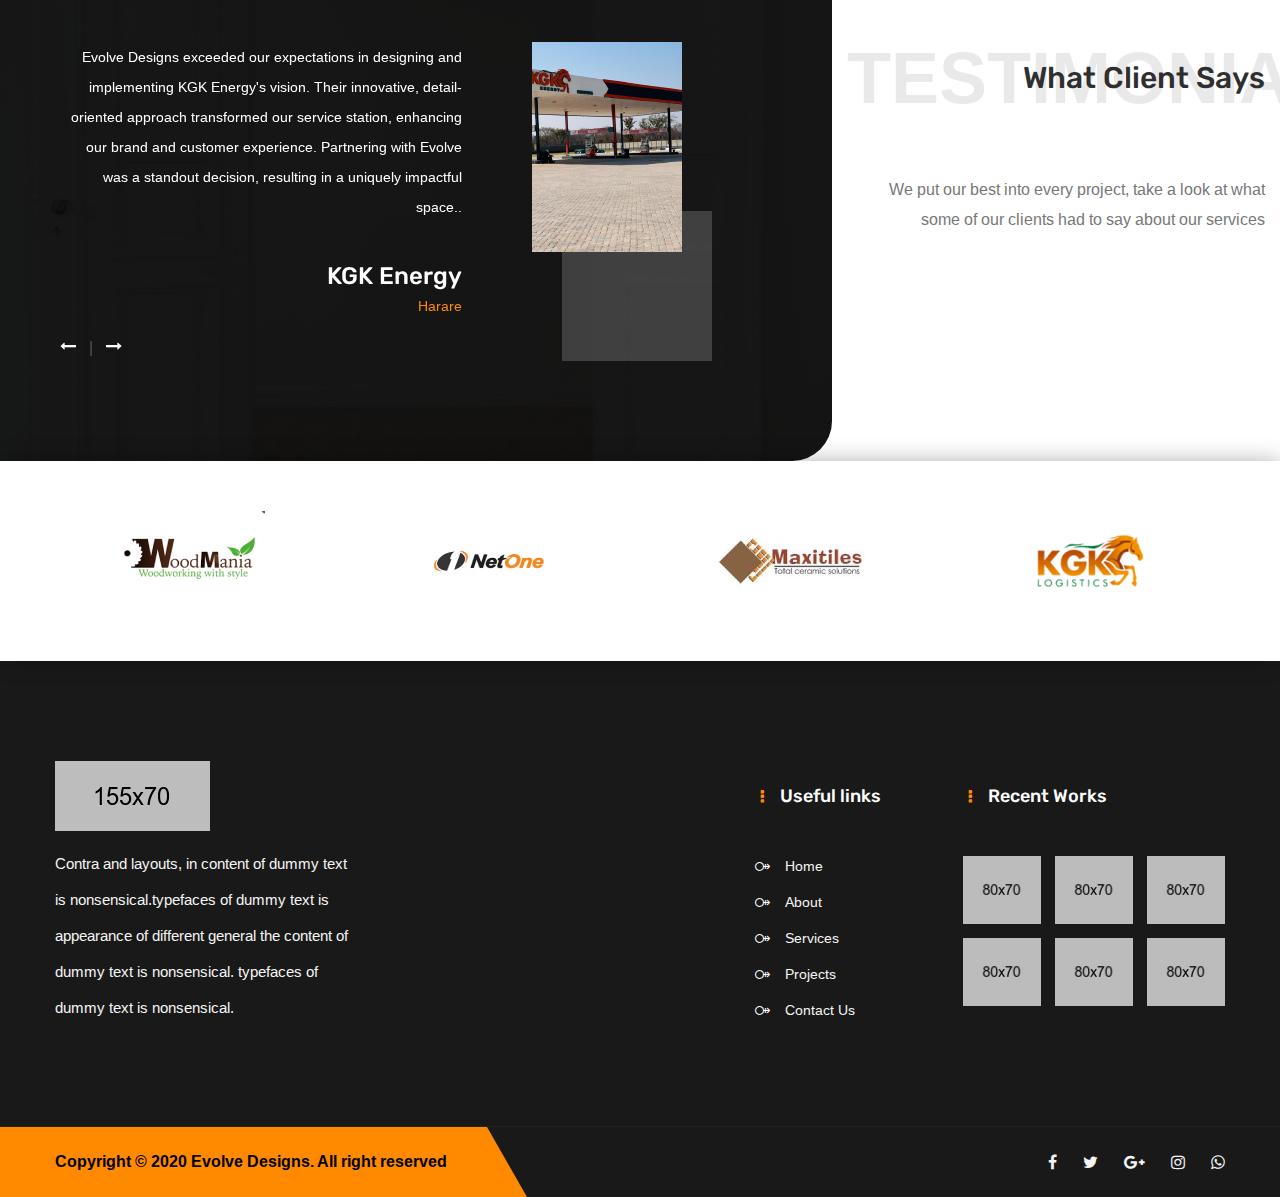
==== commit 00fc3101: "publish" ====
--- a/index.html
+++ b/index.html
@@ -111,14 +111,14 @@
     </header>
     <!--End Main Header -->
 
-    <!-- Bnner Section -->
+    <!-- Banner Section -->
     <section class="banner-section">
         <div class="banner-carousel owl-carousel owl-theme">
 
             <div class="slide-item" style="background-image: url(images/main-slider/image-2.png);">
                 <div class="auto-container">
                     <div class="content-box">
-                        <h2>Evolve Design</h2>
+                        <h2>Evolve Designs</h2>
                         <div class="text">Concept • Design • Execution </div>
                         <div class="link-box">
                             <a class="theme-btn btn-style-one" href="about.html">Book a call</a>
@@ -363,7 +363,7 @@
                     <div class="image-box">
                         <figure class="image"><img alt="" src="images/gallery/1.jpg"></figure>
                         <div class="overlay-box">
-                            <h4><a href="project-detail.html">Laxury Home <br>Project</a></h4>
+                            <h4><a href="project-detail.html">Luxury Home <br>Project</a></h4>
                             <div class="btn-box">
                                 <a class="lightbox-image" data-fancybox="gallery" href="images/gallery/1.jpg"><i class="fa fa-search"></i></a>
                                 <a href="project-detail.html"><i class="fa fa-external-link"></i></a>
@@ -378,7 +378,7 @@
                     <div class="image-box">
                         <figure class="image"><img alt="" src="images/gallery/2.jpg"></figure>
                         <div class="overlay-box">
-                            <h4><a href="project-detail.html">Laxury Home <br>Project</a></h4>
+                            <h4><a href="project-detail.html">Luxury Home <br>Project</a></h4>
                             <div class="btn-box">
                                 <a class="lightbox-image" data-fancybox="gallery" href="images/gallery/2.jpg"><i class="fa fa-search"></i></a>
                                 <a href="project-detail.html"><i class="fa fa-external-link"></i></a>
@@ -393,7 +393,7 @@
                     <div class="image-box">
                         <figure class="image"><img alt="" src="images/gallery/3.jpg"></figure>
                         <div class="overlay-box">
-                            <h4><a href="project-detail.html">Laxury Home <br>Project</a></h4>
+                            <h4><a href="project-detail.html">Luxury Home <br>Project</a></h4>
                             <div class="btn-box">
                                 <a class="lightbox-image" data-fancybox="gallery" href="images/gallery/3.jpg"><i class="fa fa-search"></i></a>
                                 <a href="project-detail.html"><i class="fa fa-external-link"></i></a>
@@ -408,7 +408,7 @@
                     <div class="image-box">
                         <figure class="image"><img alt="" src="images/gallery/4.jpg"></figure>
                         <div class="overlay-box">
-                            <h4><a href="project-detail.html">Laxury Home <br>Project</a></h4>
+                            <h4><a href="project-detail.html">Luxury Home <br>Project</a></h4>
                             <div class="btn-box">
                                 <a class="lightbox-image" data-fancybox="gallery" href="images/gallery/4.jpg"><i class="fa fa-search"></i></a>
                                 <a href="project-detail.html"><i class="fa fa-external-link"></i></a>
@@ -423,7 +423,7 @@
                     <div class="image-box">
                         <figure class="image"><img alt="" src="images/gallery/5.jpg"></figure>
                         <div class="overlay-box">
-                            <h4><a href="project-detail.html">Laxury Home <br>Project</a></h4>
+                            <h4><a href="project-detail.html">Luxury Home <br>Project</a></h4>
                             <div class="btn-box">
                                 <a class="lightbox-image" data-fancybox="gallery" href="images/gallery/5.jpg"><i class="fa fa-search"></i></a>
                                 <a href="project-detail.html"><i class="fa fa-external-link"></i></a>
@@ -438,7 +438,7 @@
                     <div class="image-box">
                         <figure class="image"><img alt="" src="images/gallery/3.jpg"></figure>
                         <div class="overlay-box">
-                            <h4><a href="project-detail.html">Laxury Home <br>Project</a></h4>
+                            <h4><a href="project-detail.html">Luxury Home <br>Project</a></h4>
                             <div class="btn-box">
                                 <a class="lightbox-image" data-fancybox="gallery" href="images/gallery/3.jpg"><i class="fa fa-search"></i></a>
                                 <a href="project-detail.html"><i class="fa fa-external-link"></i></a>
@@ -506,7 +506,7 @@
                         <span class="float-text">testimonial</span>
                         <h2>What Client Says</h2>
                     </div>
-                    <div class="text">Looking at its layout. The point of using very profectly is that it has a more-or-less normal distribution of letters, as opposed</div>
+                    <div class="text">We put our best into every project, take a look at what some of our clients had to say about our services</div>
                 </div>
             </div>
 
@@ -558,11 +558,11 @@
                     <li class="slide-item"><figure class="image-box"><a href="#"><img alt="" src="images/clients/3.png"></a></figure></li>
                     <li class="slide-item"><figure class="image-box"><a href="#"><img alt="" src="images/clients/4.png"></a></figure></li>
                     <li class="slide-item"><figure class="image-box"><a href="#"><img alt="" src="images/clients/5.png"></a></figure></li>
-                    <li class="slide-item"><figure class="image-box"><a href="#"><img alt="" src="images/clients/1.png"></a></figure></li>
-                    <li class="slide-item"><figure class="image-box"><a href="#"><img alt="" src="images/clients/2.png"></a></figure></li>
-                    <li class="slide-item"><figure class="image-box"><a href="#"><img alt="" src="images/clients/3.png"></a></figure></li>
-                    <li class="slide-item"><figure class="image-box"><a href="#"><img alt="" src="images/clients/4.png"></a></figure></li>
-                    <li class="slide-item"><figure class="image-box"><a href="#"><img alt="" src="images/clients/5.png"></a></figure></li>
+                    <li class="slide-item"><figure class="image-box"><a href="#"><img alt="" src="images/clients/6.png"></a></figure></li>
+                    <li class="slide-item"><figure class="image-box"><a href="#"><img alt="" src="images/clients/7.png"></a></figure></li>
+                    <li class="slide-item"><figure class="image-box"><a href="#"><img alt="" src="images/clients/8.png"></a></figure></li>
+                    <li class="slide-item"><figure class="image-box"><a href="#"><img alt="" src="images/clients/9.png"></a></figure></li>
+                    <li class="slide-item"><figure class="image-box"><a href="#"><img alt="" src="images/clients/10.png"></a></figure></li>
                 </ul>
             </div>
         </div>
@@ -571,7 +571,8 @@
 
 
     <!-- Main Footer -->
-    <footer class="main-footer" style="background-image: url(images/background/5.jpg);">
+    <!-- <footer class="main-footer" style="background-image: url(images/background/5.jpg);"> -->
+    <footer class="main-footer" >
         <div class="auto-container">
             <!--Widgets Section-->
             <div class="widgets-section">
@@ -593,32 +594,7 @@
                                 </div>
                             </div>
 
-                            <!--Footer Column-->
-                            <div class="footer-column col-xl-6 col-lg-6 col-md-6 col-sm-12">
-                                <div class="footer-widget recent-posts">
-                                    <h2 class="widget-title">Recent Posts</h2>
-                                     <!--Footer Column-->
-                                    <div class="widget-content">
-                                        <div class="post">
-                                            <div class="thumb"><a href="blog-detail.html"><img alt="" src="images/resource/post-thumb-1.jpg"></a></div>
-                                            <h4><a href="blog-detail.html">Triangle Concrete House on lake</a></h4>
-                                            <ul class="info">
-                                                <li>26 Aug</li>
-                                                <li>3 Comments</li>
-                                            </ul>
-                                        </div>
-
-                                        <div class="post">
-                                            <div class="thumb"><a href="blog-detail.html"><img alt="" src="images/resource/post-thumb-2.jpg"></a></div>
-                                            <h4><a href="blog-detail.html">The Amazing Interior for the Hotel art</a></h4>
-                                            <ul class="info">
-                                                <li>26 Aug</li>
-                                                <li>3 Comments</li>
-                                            </ul>
-                                        </div>
-                                    </div>
-                                </div>
-                            </div>
+                            
                         </div>
                     </div>
 
@@ -630,10 +606,10 @@
                                     <h2 class="widget-title">Useful links</h2>
                                     <div class="widget-content">
                                         <ul class="list">
+                                            <li><a href="index.html">Home</a></li>
                                             <li><a href="about.html">About</a></li>
                                             <li><a href="services.html">Services</a></li>
-                                            <li><a href="projects.html">Project</a></li>
-                                            <li><a href="blog-classic.html">News</a></li>
+                                            <li><a href="projects.html">Projects</a></li>
                                             <li><a href="contact.html">Contact Us</a></li>
                                         </ul>
                                     </div>
@@ -694,7 +670,7 @@
                     </div>
 
                     <div class="copyright-text">
-                        <p>Copyright © 2020 <a href="#">Expert-themes.</a> All right reserved</p>
+                        <p>Copyright © 2020 <a href="#">Evolve Designs.</a> All right reserved</p>
                     </div>
                 </div>
             </div>
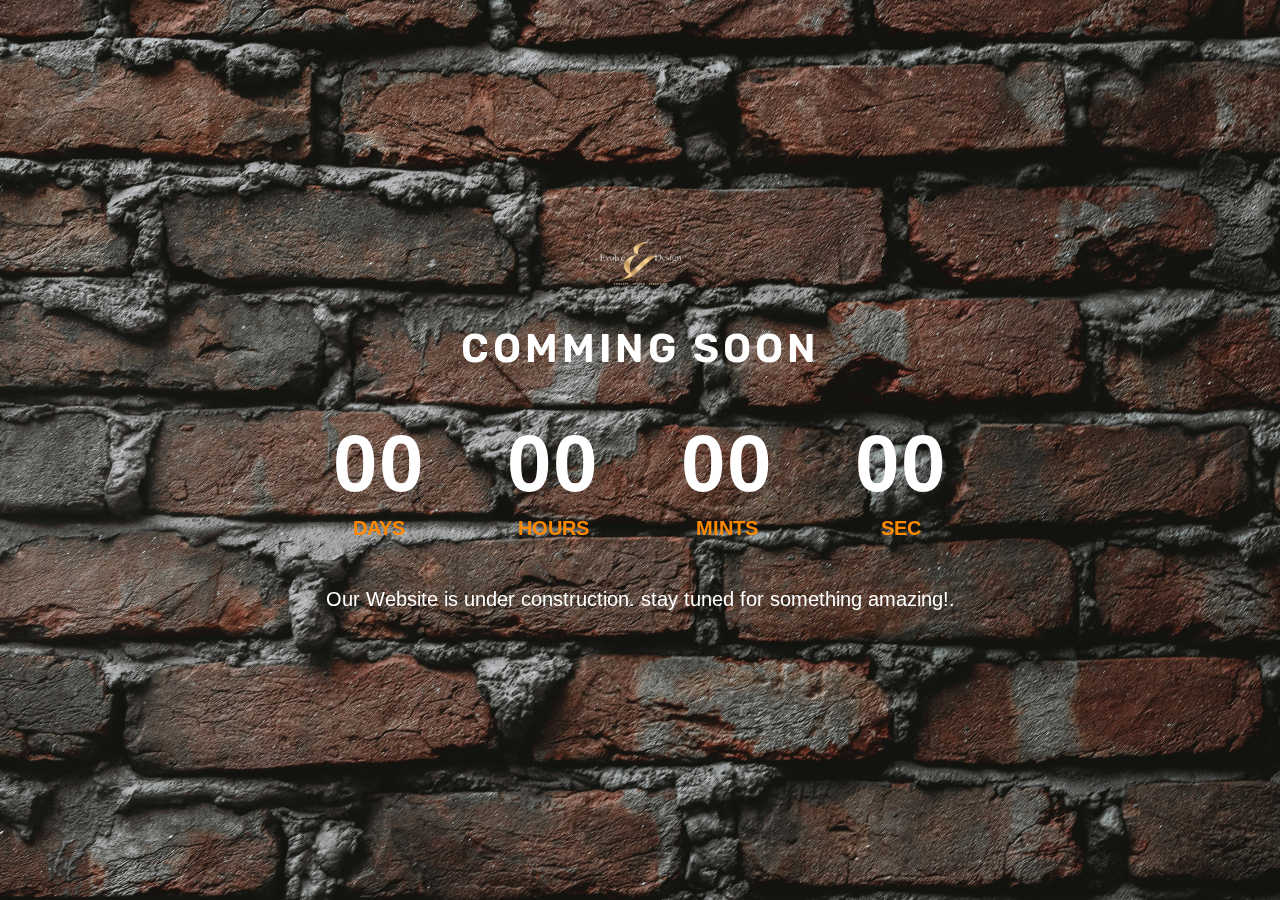
==== commit e6a556b4: "Construction Banner" ====
--- a/index.html
+++ b/index.html
@@ -2,20 +2,20 @@
 <html lang="en">
 <head>
 <meta charset="utf-8">
-<title>Evolve Design Studio | Home </title>
+<title>Contra - Interior Creator HTML Template | Coming Soon</title>
 <!-- Stylesheets -->
 <link href="css/bootstrap.css" rel="stylesheet">
 <link href="css/style.css" rel="stylesheet">
-<link href="css/responsive.css" rel="stylesheet">
+<link href="css/responsive.css" rel="stylesheet">   
 
 <!--Color Themes-->
-<link href="css/color-themes/default-theme.css" id="theme-color-file" rel="stylesheet">
+<link id="theme-color-file" href="css/color-themes/default-theme.css" rel="stylesheet">
 
-<link href="images/favicon.png" rel="shortcut icon" type="image/x-icon">
-<link href="images/favicon.png" rel="icon" type="image/x-icon">
+<link rel="shortcut icon" href="images/favicon.png" type="image/x-icon">
+<link rel="icon" href="images/favicon.png" type="image/x-icon">
 <!-- Responsive -->
-<meta content="IE=edge" http-equiv="X-UA-Compatible">
-<meta content="width=device-width, initial-scale=1.0, maximum-scale=1.0, user-scalable=0" name="viewport">
+<meta http-equiv="X-UA-Compatible" content="IE=edge">
+<meta name="viewport" content="width=device-width, initial-scale=1.0, maximum-scale=1.0, user-scalable=0">
 <!--[if lt IE 9]><script src="https://cdnjs.cloudflare.com/ajax/libs/html5shiv/3.7.3/html5shiv.js"></script><![endif]-->
 <!--[if lt IE 9]><script src="js/respond.js"></script><![endif]-->
 </head>
@@ -26,674 +26,45 @@
     <!-- Preloader -->
     <div class="preloader"></div>
 
-    <!-- Main Header-->
-    <header class="main-header header-style-one">
+    <!-- Coming Soon -->
+    <section class="coming-soon" style="background-image:url(images/background/3.jpg)">
         <div class="auto-container">
-            <div class="header-lower">
-                <div class="main-box clearfix">
-                    <div class="logo-box">
-                        <div class="logo"><a href="index.html"><img alt="" src="images/logo-2.png" title=""></a></div>
-                    </div>
-
-                    <div class="nav-outer clearfix">
-                        <!-- Main Menu -->
-                        <nav class="main-menu navbar-expand-md ">
-                            <div class="navbar-header">
-                                <!-- Toggle Button -->
-                                <button aria-controls="navbarSupportedContent" aria-expanded="false" aria-label="Toggle navigation" class="navbar-toggler" data-target="#navbarSupportedContent" data-toggle="collapse" type="button">
-                                    <span class="icon flaticon-menu-button"></span>
-                                </button>
+            <div class="content">
+                <div class="content-inner">
+                    <div class="logo"><a href="index.html"><img src="images/logo-2.png" alt="" /></a></div>
+                    <h2>Comming Soon</h2>
+                    <div class="time-counter"><div class="time-countdown clearfix" data-countdown="2024/04/09"></div></div>
+                    <div class="text">Our Website is under construction. stay tuned for something amazing!.</div>
+                    <!--Emailed Form-->
+                    <!-- <div class="emailed-form">
+                        <form method="post" action="contact.html">
+                            <div class="form-group">
+                                <input type="email" name="email" value="" placeholder="Enter Your Email" required>
+                                <button type="submit" class="theme-btn btn-style-one">Submit</button>
                             </div>
-
-                            <div class="collapse navbar-collapse clearfix" id="navbarSupportedContent">
-                                <ul class="navigation clearfix">
-                                    <li class="current dropdown"><a href="#">Home</a>
-                                        <ul>                                            
-                                            <li><a href="index.html">Home</a></li>
-                                        </ul>
-                                    </li>
-                                    <li class="dropdown"><a href="#">About</a>
-                                        <ul>
-                                            <li><a href="about.html">About Us</a></li>
-                                            <li><a href="faq.html">FAQ's</a></li>
-                                            <li><a href="team.html">Our Team</a></li>
-                                            <li><a href="coming-soon.html">Coming Soon</a></li>
-                                        </ul>
-                                    </li>
-                                    <li class="dropdown"><a href="#">Services</a>
-                                        <ul>
-                                            <li><a href="services.html">All Services</a></li>
-                                            <li><a href="service-detail.html">Commercial Design</a></li>
-                                            <li><a href="service-detail.html">Landescape Design</a></li>
-                                            <li><a href="service-detail.html">Interior Design</a></li>
-                                            <li><a href="service-detail.html">Complete Interior</a></li>
-                                            <li><a href="service-detail.html">House Interior</a></li>
-                                            <li><a href="service-detail.html">Service Detail</a></li>
-                                        </ul>
-                                    </li>
-                                    <li class="dropdown"><a href="#">Projects</a>
-                                        <ul>
-                                            <li><a href="projects.html">Projects</a></li>
-                                            <li><a href="project-detail.html">Project Details</a></li>
-                                        </ul>
-                                    </li>
-                                    <li><a href="contact.html">Contact</a></li>
-                                    
-                                </ul>
-                            </div>
-                        </nav><!-- Main Menu End-->
-
-                        <!-- Outer Box-->
-                        <div class="outer-box">
-                            <!--Search Box-->
-                            <div class="search-box-outer">
-                                <div class="dropdown">
-                                    <button aria-expanded="false" aria-haspopup="true" class="search-box-btn dropdown-toggle" data-toggle="dropdown" id="dropdownMenu3" type="button"><span class="fa fa-search"></span></button>
-                                    <ul aria-labelledby="dropdownMenu3" class="dropdown-menu pull-right search-panel">
-                                        <li class="panel-outer">
-                                            <div class="form-container">
-                                                <form action="blog.html" method="post">
-                                                    <div class="form-group">
-                                                        <input name="field-name" placeholder="Search Here" required type="search" value="">
-                                                        <button class="search-btn" type="submit"><span class="fa fa-search"></span></button>
-                                                    </div>
-                                                </form>
-                                            </div>
-                                        </li>
-                                    </ul>
-                                </div>
-                            </div>
-                        </div>
-                    </div>
-                </div>
-            </div>
-        </div>
-    </header>
-    <!--End Main Header -->
-
-    <!-- Banner Section -->
-    <section class="banner-section">
-        <div class="banner-carousel owl-carousel owl-theme">
-
-            <div class="slide-item" style="background-image: url(images/main-slider/image-2.png);">
-                <div class="auto-container">
-                    <div class="content-box">
-                        <h2>Evolve Designs</h2>
-                        <div class="text">Concept • Design • Execution </div>
-                        <div class="link-box">
-                            <a class="theme-btn btn-style-one" href="about.html">Book a call</a>
-                        </div>
-                    </div>
-                </div>
-            </div>
-
-            <div class="slide-item" style="background-image: url(images/main-slider/image-3.png);">
-                <div class="auto-container">
-                    <div class="content-box">
-                        <h2>Evolve Design</h2>
-                        <div class="text">Concept • Design • Execution </div>
-                        <div class="link-box">
-                            <a class="theme-btn btn-style-one" href="about.html">Book a call</a>
-                        </div>
-                    </div>
-                </div>
-            </div>
-        </div>
-
-        <div class="bottom-box">
-            <div class="auto-container clearfix">
-                <ul class="contact-info">
-                    <li><span>Phone :</span> (+263)-775-580-295</li>
-                    <li><span>Email :</span> <a href="#">infor@evolvedesigns.com</a></li>
-                </ul>
-            </div>
-        </div>
-    </section>
-    <!-- End Bnner Section -->
-
-    <!-- About Section -->
-    <section class="about-section" style="background-image: url(images/background/1.jpg);">
-        <div class="auto-container">
-            <div class="row no-gutters">
-                <!-- Image Column -->
-                <div class="image-column col-lg-6 col-md-12 col-sm-12">
-                    <div class="inner-column">
-                        <div class="title-box wow fadeInLeft" data-wow-delay='1200ms'>
-                            <h2>ABOUT <br> US</h2>
-                        </div>
-                        <div class="image-box">
-                            <figure class="alphabet-img wow fadeInRight"><img alt="" src="images/resource/alphabet-image.png"></figure>
-                            <figure class="image wow fadeInRight" data-wow-delay='600ms'><img alt="" src="images/resource/image-1.jpg"></figure>
-                        </div>
-                    </div>
-                </div>
-
-                <!-- Content Column -->
-                <div class="content-column col-lg-6 col-md-12 col-sm-12">
-                    <div class="inner-column wow fadeInLeft">
-                        <div class="content-box">
-                            <div class="title">
-                                <h2>Designing Excellence, <br>Tailoring Spaces</h2>
-                            </div>
-                            <div class="text">Welcome to Evolve Design, where your vision transforms into reality. Specializing in both residential and commercial interiors, we blend functionality with aesthetics to create extraordinary spaces. Our skilled team is committed to delivering bespoke design solutions that reflect your unique style. Dive into a world where every space is a masterpiece, tailored just for you.</div>
-                            <div class="link-box"><a class="theme-btn btn-style-one" href="about.html">About Us</a></div>
-                        </div>
-                    </div>
+                        </form>
+                    </div> -->
                 </div>
             </div>
         </div>
     </section>
-    <!--End About Section -->
-
-    <!-- Services Section -->
-    <section class="services-section">
-        <div class="upper-box" style="background-image: url(images/background/2.png);">
-            <div class="auto-container">
-                <div class="sec-title text-center light">
-                    <span class="float-text">Specialization</span>
-                    <h2>Our Specialization</h2>
-                </div>
-            </div>
-        </div>
-
-        <div class="services-box">
-            <div class="auto-container">
-                <div class="services-carousel owl-carousel owl-theme">
-                    <!-- Service Block | Architectural Design-->
-                    <div class="service-block">
-                        <div class="inner-box">
-                            <div class="image-box">
-                                <figure class="image"><a href="service-detail.html"><img alt="" src="images/resource/service-1.jpg"></a></figure>
-                            </div>
-                            <div class="lower-content">
-                                <h3><a href="service-detail.html">Architectural Design</a></h3>
-                                <div class="text">With experienced tradesmen, we offer a full range of
-                                    architectural services to help you bring your
-                                     vision to life. From conceptual design to construction
-                                    documents, our team of experienced architects are is here
-                                    to guide you every step of the way</div>
-                                <div class="link-box">
-                                    <a href="service-detail.html">Learn More <i class="fa fa-long-arrow-right"></i></a>
-                                </div>
-                            </div>
-                        </div>
-                    </div>
-
-                    <!-- Service Block | Construction-->
-                    <div class="service-block">
-                        <div class="inner-box">
-                            <div class="image-box">
-                                <figure class="image"><a href="service-detail.html"><img alt="" src="images/resource/service-2.jpg"></a></figure>
-                            </div>
-                            <div class="lower-content">
-                                <h3><a href="service-detail.html">Construction</a></h3>
-                                <div class="text">Building a new structure can be exciting as long as you do it
-                                    with the right partner.
-                                    From design to planning and implementation, we work with
-                                    reputable accredited construction companies and teams that
-                                    will carry you through the process, from the first meeting to
-                                    the final handover.</div>
-                                <div class="link-box">
-                                    <a href="service-detail.html">Learn More <i class="fa fa-long-arrow-right"></i></a>
-                                </div>
-                            </div>
-                        </div>
-                    </div>
-
-                    <!-- Service Block | Space Planning-->
-                    <div class="service-block">
-                        <div class="inner-box">
-                            <div class="image-box">
-                                <figure class="image"><a href="service-detail.html"><img alt="" src="images/resource/service-3.jpg"></a></figure>
-                            </div>
-                            <div class="lower-content">
-                                <h3><a href="service-detail.html">Space Planning</a></h3>
-                                <div class="text">We optimize the use of space in a room or building by
-                                    strategically arranging furniture and other elements</div>
-                                <div class="link-box">
-                                    <a href="service-detail.html">Learn More <i class="fa fa-long-arrow-right"></i></a>
-                                </div>
-                            </div>
-                        </div>
-                    </div>
-
-                    <!-- Service Block | Project Managment-->
-                    <div class="service-block">
-                        <div class="inner-box">
-                            <div class="image-box">
-                                <figure class="image"><a href="service-detail.html"><img alt="" src="images/resource/service-4.png"></a></figure>
-                            </div>
-                            <div class="lower-content">
-                                <h3><a href="service-detail.html">Project
-                                    Managment</a></h3>
-                                <div class="text">We manage all aspects of the project, from
-                                    design concept to final installation, to ensure that
-                                   everything runs smoothly and efficiently</div>
-                                <div class="link-box">
-                                    <a href="service-detail.html">Learn More <i class="fa fa-long-arrow-right"></i></a>
-                                </div>
-                            </div>
-                        </div>
-                    </div>
-
-                    <!-- Service Block | Furniture & Fixture Selection-->
-                    <div class="service-block">
-                        <div class="inner-box">
-                            <div class="image-box">
-                                <figure class="image"><a href="service-detail.html"><img alt="" src="images/resource/service-5.png"></a></figure>
-                            </div>
-                            <div class="lower-content">
-                                <h3><a href="service-detail.html">Furniture &
-                                    Fixture Selection</a></h3>
-                                <div class="text">We help clients choose the right furniture and fixtures that
-                                    complement their design style and meet their needs.</div>
-                                <div class="link-box">
-                                    <a href="service-detail.html">Learn More <i class="fa fa-long-arrow-right"></i></a>
-                                </div>
-                            </div>
-                        </div>
-                    </div>
-
-                    
-                </div>
-            </div>
-        </div>
-    </section>
-    <!--End Services Section -->
-
-    <!-- Fun Fact Section -->
-    <section class="fun-fact-section">
-        <div class="outer-box" style="background-image: url(images/background/3.jpg);">
-            <div class="auto-container">
-                <div class="fact-counter">
-                    <div class="row">
-                        <!--Column-->
-                        <div class="counter-column col-lg-3 col-md-6 col-sm-12 wow fadeInUp">
-                            <div class="count-box">
-                                <div class="count"><span class="count-text" data-speed="5000" data-stop="8">0</span></div>
-                                <h4 class="counter-title">Years of <br>Experience</h4>
-                            </div>
-                        </div>
-
-                        <!--Column-->
-                        <div class="counter-column col-lg-3 col-md-6 col-sm-12 wow fadeInUp" data-wow-delay="400ms">
-                            <div class="count-box">
-                                <div class="count"><span class="count-text" data-speed="5000" data-stop="40">0</span></div>
-                                <h4 class="counter-title">Projects <br>Taken</h4>
-                            </div>
-                        </div>
-
-                        
-
-                        <!--Column-->
-                        <div class="counter-column col-lg-3 col-md-6 col-sm-12 wow fadeInUp" data-wow-delay="1200ms">
-                            <div class="count-box">
-                                <div class="count"><span class="count-text" data-speed="2000" data-stop="3">0</span></div>
-                                <h4 class="counter-title">Awards<br>leading designer</h4>
-                            </div>
-                        </div>
-                        
-                        <!--Column-->
-                        <div class="counter-column col-lg-3 col-md-6 col-sm-12 wow fadeInUp" data-wow-delay="1200ms">
-                            <div class="count-box">
-                                <div class="count"><span class="count-text" data-speed="2000" data-stop="1">0</span></div>
-                                <h4 class="counter-title">Features<br> Sunday Mail</h4>
-                            </div>
-                        </div>
-                    </div>
-                </div>
-            </div>
-        </div>
-    </section>
-    <!--End Fun Fact Section -->
-
-    <!-- Project Section -->
-    <section class="projects-section">
-        <div class="auto-container">
-            <div class="sec-title text-right">
-                <span class="float-text">Projects</span>
-                <h2>Our Projects</h2>
-            </div>
-        </div>
-
-        <div class="inner-container">
-            <div class="projects-carousel owl-carousel owl-theme">
-                <!-- Project Block -->
-                <div class="project-block">
-                    <div class="image-box">
-                        <figure class="image"><img alt="" src="images/gallery/1.jpg"></figure>
-                        <div class="overlay-box">
-                            <h4><a href="project-detail.html">Luxury Home <br>Project</a></h4>
-                            <div class="btn-box">
-                                <a class="lightbox-image" data-fancybox="gallery" href="images/gallery/1.jpg"><i class="fa fa-search"></i></a>
-                                <a href="project-detail.html"><i class="fa fa-external-link"></i></a>
-                            </div>
-                            <span class="tag">Architecture</span>
-                        </div>
-                    </div>
-                </div>
-
-                <!-- Project Block -->
-                <div class="project-block">
-                    <div class="image-box">
-                        <figure class="image"><img alt="" src="images/gallery/2.jpg"></figure>
-                        <div class="overlay-box">
-                            <h4><a href="project-detail.html">Luxury Home <br>Project</a></h4>
-                            <div class="btn-box">
-                                <a class="lightbox-image" data-fancybox="gallery" href="images/gallery/2.jpg"><i class="fa fa-search"></i></a>
-                                <a href="project-detail.html"><i class="fa fa-external-link"></i></a>
-                            </div>
-                            <span class="tag">Architecture</span>
-                        </div>
-                    </div>
-                </div>
-
-                <!-- Project Block -->
-                <div class="project-block">
-                    <div class="image-box">
-                        <figure class="image"><img alt="" src="images/gallery/3.jpg"></figure>
-                        <div class="overlay-box">
-                            <h4><a href="project-detail.html">Luxury Home <br>Project</a></h4>
-                            <div class="btn-box">
-                                <a class="lightbox-image" data-fancybox="gallery" href="images/gallery/3.jpg"><i class="fa fa-search"></i></a>
-                                <a href="project-detail.html"><i class="fa fa-external-link"></i></a>
-                            </div>
-                            <span class="tag">Architecture</span>
-                        </div>
-                    </div>
-                </div>
-
-                <!-- Project Block -->
-                <div class="project-block">
-                    <div class="image-box">
-                        <figure class="image"><img alt="" src="images/gallery/4.jpg"></figure>
-                        <div class="overlay-box">
-                            <h4><a href="project-detail.html">Luxury Home <br>Project</a></h4>
-                            <div class="btn-box">
-                                <a class="lightbox-image" data-fancybox="gallery" href="images/gallery/4.jpg"><i class="fa fa-search"></i></a>
-                                <a href="project-detail.html"><i class="fa fa-external-link"></i></a>
-                            </div>
-                            <span class="tag">Architecture</span>
-                        </div>
-                    </div>
-                </div>
-
-                <!-- Project Block -->
-                <div class="project-block">
-                    <div class="image-box">
-                        <figure class="image"><img alt="" src="images/gallery/5.jpg"></figure>
-                        <div class="overlay-box">
-                            <h4><a href="project-detail.html">Luxury Home <br>Project</a></h4>
-                            <div class="btn-box">
-                                <a class="lightbox-image" data-fancybox="gallery" href="images/gallery/5.jpg"><i class="fa fa-search"></i></a>
-                                <a href="project-detail.html"><i class="fa fa-external-link"></i></a>
-                            </div>
-                            <span class="tag">Architecture</span>
-                        </div>
-                    </div>
-                </div>
-
-                <!-- Project Block -->
-                <div class="project-block">
-                    <div class="image-box">
-                        <figure class="image"><img alt="" src="images/gallery/3.jpg"></figure>
-                        <div class="overlay-box">
-                            <h4><a href="project-detail.html">Luxury Home <br>Project</a></h4>
-                            <div class="btn-box">
-                                <a class="lightbox-image" data-fancybox="gallery" href="images/gallery/3.jpg"><i class="fa fa-search"></i></a>
-                                <a href="project-detail.html"><i class="fa fa-external-link"></i></a>
-                            </div>
-                            <span class="tag">Architecture</span>
-                        </div>
-                    </div>
-                </div>
-            </div>
-        </div>
-    </section>
-    <!--End Project Section -->
-
-    <!-- Team Section -->
-    <section class="team-section">
-        <div class="auto-container">
-            <div class="sec-title text-center">
-                <span class="title">Our Team</span>
-                <h2>Meet the Team</h2>
-            </div>
-
-            <div class="row clearfix" id="directors-container"></div>
-                <script src="app/directors.js"></script>
-                <script>
-                    // Assuming directors.js is already loaded and contains the `directors` array
-                    function loadDirectors() {
-                      const container = document.getElementById('directors-container');
-                      directors.forEach(director => {
-                        container.innerHTML += `
-                          <div class="team-block col-lg-4 col-md-6 col-sm-12">
-                              <div class="inner-box">
-                                  <div class="image-box">
-                                      <div class="image"><a href="team.html"><img src="${director.imageUrl}" alt=""></a></div>
-                                      <ul class="social-links">
-                                          <li><a href="${director.socialLinks.facebook}"><i class="fa fa-facebook"></i></a></li>
-                                          <li><a href="${director.socialLinks.twitter}"><i class="fa fa-twitter"></i></a></li>
-                                          <li><a href="${director.socialLinks.googlePlus}"><i class="fa fa-google-plus"></i></a></li>
-                                          <li><a href="${director.socialLinks.instagram}"><i class="fa fa-instagram"></i></a></li>
-                                          <li><a href="${director.socialLinks.whatsapp}"><i class="fa fa-whatsapp"></i></a></li>
-                                      </ul>
-                                      <h3 class="name"><a href="team.html">${director.name}</a></h3>
-                                  </div>
-                                  <span class="designation">${director.designation}</span>
-                              </div>
-                          </div>
-                        `;
-                      });
-                    }
-                    
-                // Call loadDirectors to populate the directors on page load
-                window.onload = loadDirectors;
-                </script>
-            
-        </div>
-    </section>
-    <!--End Team Section -->
-
-    <!-- Testimonial Section -->
-    <section class="testimonial-section">
-        <div class="outer-container clearfix">
-            <!-- Title Column -->
-            <div class="title-column clearfix">
-                <div class="inner-column">
-                    <div class="sec-title">
-                        <span class="float-text">testimonial</span>
-                        <h2>What Client Says</h2>
-                    </div>
-                    <div class="text">We put our best into every project, take a look at what some of our clients had to say about our services</div>
-                </div>
-            </div>
-
-            <!-- Testimonial Column -->
-            <div class="testimonial-column clearfix" style="background-image: url(images/background/4.jpg);">
-                <div class="inner-column">
-                    <div class="testimonial-carousel owl-carousel owl-theme">
-                        <!-- Testimonial Block -->
-                        <div class="testimonial-block">
-                            <div class="inner-box">
-                                <div class="image-box"><img alt="" src="images/resource/thumb-2.jpg"></div>
-                                <div class="text">Evolve Designs exceeded our expectations in designing and implementing KGK Energy's vision. Their innovative, detail-oriented approach transformed our service station, enhancing our brand and customer experience. Partnering with Evolve was a standout decision, resulting in a uniquely impactful space..</div>
-                                <div class="info-box">
-                                    <h4 class="name">KGK Energy</h4>
-                                    <span class="designation">Harare</span>
-                                </div>
-                            </div>
-                        </div>
-
-                        <!-- Testimonial Block -->
-                        <div class="testimonial-block">
-                            <div class="inner-box">
-                                <div class="image-box"><img alt="" src="images/resource/thumb-1.jpg"></div>
-                                <div class="text">Evolve Designs turned our farmhouse into a stunning masterpiece with unmatched professionalism and creativity. Their work was beyond our wildest dreams - a truly magical transformation!
-                                </div>
-                                <div class="info-box">
-                                    <h4 class="name">Farmhouse Rennovation</h4>
-                                    <span class="designation">Harare</span>
-                                </div>
-                            </div>
-                        </div>
-
-                        
-                    </div>
-                </div>
-            </div>
-        </div>
-    </section>
-    <!--End Testimonial Section \-->
-
-
-    <!--Clients Section-->
-    <section class="clients-section">
-        <div class="inner-container">
-            <div class="sponsors-outer">
-                <ul class="sponsors-carousel owl-carousel owl-theme">
-                    <li class="slide-item"><figure class="image-box"><a href="#"><img alt="" src="images/clients/1.png"></a></figure></li>
-                    <li class="slide-item"><figure class="image-box"><a href="#"><img alt="" src="images/clients/2.png"></a></figure></li>
-                    <li class="slide-item"><figure class="image-box"><a href="#"><img alt="" src="images/clients/3.png"></a></figure></li>
-                    <li class="slide-item"><figure class="image-box"><a href="#"><img alt="" src="images/clients/4.png"></a></figure></li>
-                    <li class="slide-item"><figure class="image-box"><a href="#"><img alt="" src="images/clients/5.png"></a></figure></li>
-                    <li class="slide-item"><figure class="image-box"><a href="#"><img alt="" src="images/clients/6.png"></a></figure></li>
-                    <li class="slide-item"><figure class="image-box"><a href="#"><img alt="" src="images/clients/7.png"></a></figure></li>
-                    <li class="slide-item"><figure class="image-box"><a href="#"><img alt="" src="images/clients/8.png"></a></figure></li>
-                    <li class="slide-item"><figure class="image-box"><a href="#"><img alt="" src="images/clients/9.png"></a></figure></li>
-                    <li class="slide-item"><figure class="image-box"><a href="#"><img alt="" src="images/clients/10.png"></a></figure></li>
-                </ul>
-            </div>
-        </div>
-    </section>
-    <!--End Clients Section-->
-
-
-    <!-- Main Footer -->
-    <!-- <footer class="main-footer" style="background-image: url(images/background/5.jpg);"> -->
-    <footer class="main-footer" >
-        <div class="auto-container">
-            <!--Widgets Section-->
-            <div class="widgets-section">
-                <div class="row">
-                    <!--Big Column-->
-                    <div class="big-column col-xl-7 col-lg-12 col-md-12 col-sm-12">
-                        <div class="row">
-                            <!--Footer Column-->
-                            <div class="footer-column col-xl-6 col-lg-6 col-md-6 col-sm-12">
-                                <div class="footer-widget about-widget">
-                                    <div class="footer-logo">
-                                        <figure>
-                                            <a href="index.html"><img alt="" src="images/footer-logo.png"></a>
-                                        </figure>
-                                    </div>
-                                    <div class="widget-content">
-                                        <div class="text">Contra and layouts, in content of dummy text is nonsensical.typefaces of dummy text is appearance of different general the content of dummy text is nonsensical. typefaces of dummy text is nonsensical.</div>
-                                    </div>
-                                </div>
-                            </div>
-
-                            
-                        </div>
-                    </div>
-
-                    <!--Big Column-->
-                    <div class="big-column col-xl-5 col-lg-12 col-md-12 col-sm-12">
-                        <div class="row clearfix">
-                            <div class="footer-column col-xl-5 col-lg-6 col-md-6 col-sm-12">
-                                 <div class="footer-widget links-widget">
-                                    <h2 class="widget-title">Useful links</h2>
-                                    <div class="widget-content">
-                                        <ul class="list">
-                                            <li><a href="index.html">Home</a></li>
-                                            <li><a href="about.html">About</a></li>
-                                            <li><a href="services.html">Services</a></li>
-                                            <li><a href="projects.html">Projects</a></li>
-                                            <li><a href="contact.html">Contact Us</a></li>
-                                        </ul>
-                                    </div>
-                                </div>
-                            </div>
-
-                            <!--Footer Column-->
-                            <div class="footer-column col-xl-7 col-lg-6 col-md-6 col-sm-12">
-                                <div class="footer-widget gallery-widget">
-                                    <h2 class="widget-title">Recent Works</h2>
-                                    <div class="widget-content">
-                                        <div class="outer clearfix">
-                                            <figure class="image">
-                                                <a class="lightbox-image" href="images/gallery/1.jpg" title="Image Title Here"><img alt="" src="images/resource/work-thumb-1.jpg"></a>
-                                            </figure>
-
-                                            <figure class="image">
-                                                <a class="lightbox-image" href="images/gallery/2.jpg" title="Image Title Here"><img alt="" src="images/resource/work-thumb-2.jpg"></a>
-                                            </figure>
-
-                                            <figure class="image">
-                                                <a class="lightbox-image" href="images/gallery/3.jpg" title="Image Title Here"><img alt="" src="images/resource/work-thumb-3.jpg"></a>
-                                            </figure>
-
-                                            <figure class="image">
-                                                <a class="lightbox-image" href="images/gallery/4.jpg" title="Image Title Here"><img alt="" src="images/resource/work-thumb-4.jpg"></a>
-                                            </figure>
-
-                                            <figure class="image">
-                                                <a class="lightbox-image" href="images/gallery/5.jpg" title="Image Title Here"><img alt="" src="images/resource/work-thumb-5.jpg"></a>
-                                            </figure>
-
-                                            <figure class="image">
-                                                <a class="lightbox-image" href="images/gallery/1.jpg" title="Image Title Here"><img alt="" src="images/resource/work-thumb-6.jpg"></a>
-                                            </figure>
-                                        </div>
-                                    </div>
-                                </div>
-                            </div>
-                        </div>
-                    </div>
-                </div>
-            </div>
-        </div>
-
-        <!--Footer Bottom-->
-        <div class="footer-bottom">
-            <div class="auto-container">
-                <div class="inner-container clearfix">
-                    <div class="social-links">
-                        <ul class="social-icon-two">
-                            <li><a href="#"><i class="fa fa-facebook"></i></a></li>
-                            <li><a href="#"><i class="fa fa-twitter"></i></a></li>
-                            <li><a href="#"><i class="fa fa-google-plus"></i></a></li>
-                            <li><a href="#"><i class="fa fa-instagram"></i></a></li>
-                            <li><a href="#"><i class="fa fa-whatsapp"></i></a></li>
-                        </ul>
-                    </div>
-
-                    <div class="copyright-text">
-                        <p>Copyright © 2020 <a href="#">Evolve Designs.</a> All right reserved</p>
-                    </div>
-                </div>
-            </div>
-        </div>
-    </footer>
-    <!-- End Main Footer -->
-
+    <!-- End Coming Soon -->
 </div>
 
 
 
 <!--Scroll to top-->
 <div class="scroll-to-top scroll-to-target" data-target="html"><span class="fa fa-arrow-circle-o-up"></span></div>
-<script src="js/jquery.js"></script>
+<script src="js/jquery.js"></script> 
 <script src="js/popper.min.js"></script>
 <script src="js/bootstrap.min.js"></script>
 <script src="js/jquery.fancybox.js"></script>
 <script src="js/owl.js"></script>
 <script src="js/wow.js"></script>
+<script src="js/jquery.countdown.js"></script>
 <script src="js/appear.js"></script>
-<script src="js/mixitup.js"></script>
 <script src="js/script.js"></script>
 <!-- Color Setting -->
 <script src="js/color-settings.js"></script>
 </body>
-</html>
+</html>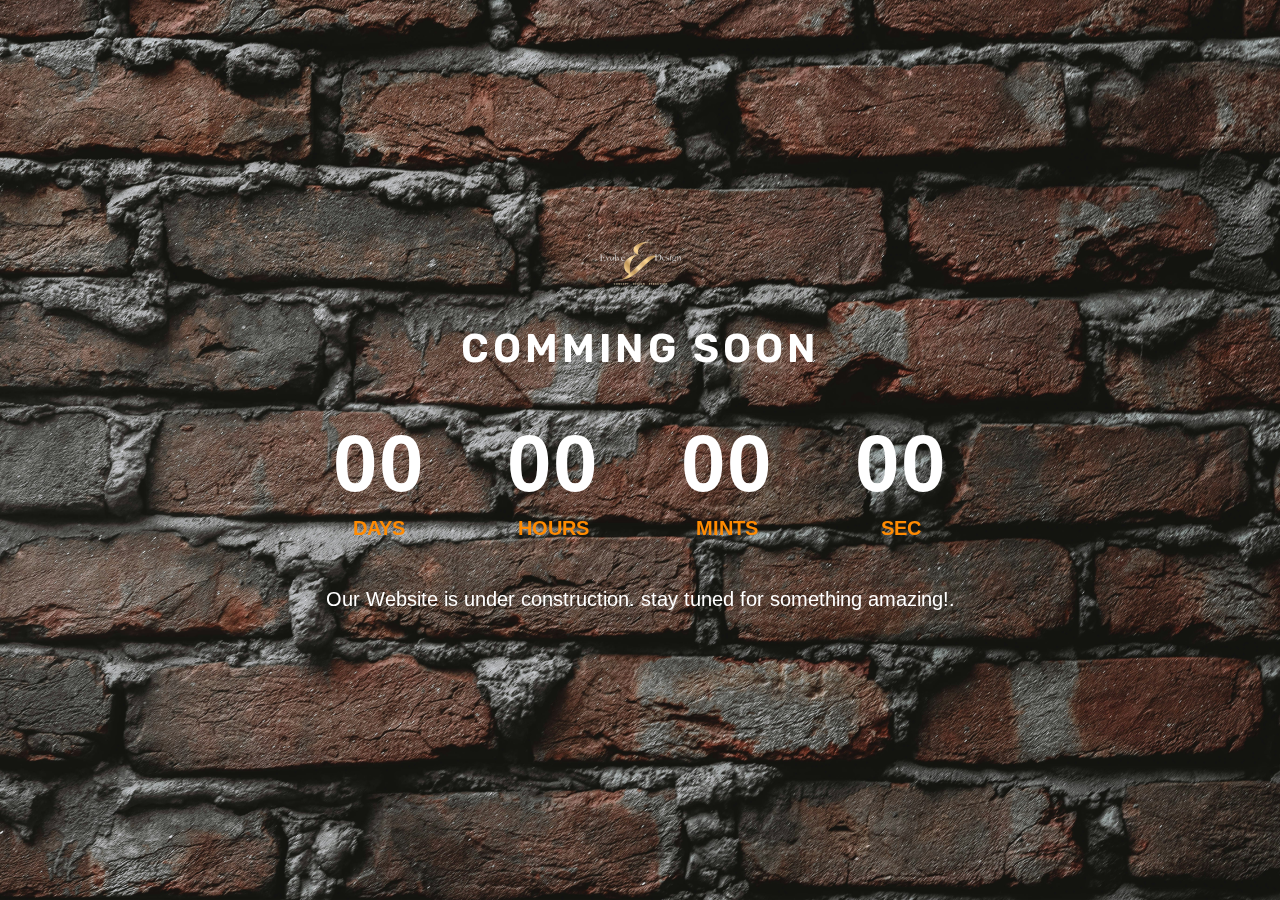
==== commit dbc745a0: "Construction Banner" ====
--- a/index.html
+++ b/index.html
@@ -1,24 +1,24 @@
 <!DOCTYPE html>
 <html lang="en">
 <head>
-<meta charset="utf-8">
-<title>Contra - Interior Creator HTML Template | Coming Soon</title>
-<!-- Stylesheets -->
-<link href="css/bootstrap.css" rel="stylesheet">
-<link href="css/style.css" rel="stylesheet">
-<link href="css/responsive.css" rel="stylesheet">   
-
-<!--Color Themes-->
-<link id="theme-color-file" href="css/color-themes/default-theme.css" rel="stylesheet">
-
-<link rel="shortcut icon" href="images/favicon.png" type="image/x-icon">
-<link rel="icon" href="images/favicon.png" type="image/x-icon">
-<!-- Responsive -->
-<meta http-equiv="X-UA-Compatible" content="IE=edge">
-<meta name="viewport" content="width=device-width, initial-scale=1.0, maximum-scale=1.0, user-scalable=0">
-<!--[if lt IE 9]><script src="https://cdnjs.cloudflare.com/ajax/libs/html5shiv/3.7.3/html5shiv.js"></script><![endif]-->
-<!--[if lt IE 9]><script src="js/respond.js"></script><![endif]-->
-</head>
+    <meta charset="utf-8">
+    <title>Coming Soon | Evolve Design </title>
+    <!-- Stylesheets -->
+    <link href="css/bootstrap.css" rel="stylesheet">
+    <link href="css/style.css" rel="stylesheet">
+    <link href="css/responsive.css" rel="stylesheet">
+    
+    <!--Color Themes-->
+    <link href="css/color-themes/default-theme.css" id="theme-color-file" rel="stylesheet">
+    
+    <link href="images/favicon.png" rel="shortcut icon" type="image/x-icon">
+    <link href="images/favicon.png" rel="icon" type="image/x-icon">
+    <!-- Responsive -->
+    <meta content="IE=edge" http-equiv="X-UA-Compatible">
+    <meta content="width=device-width, initial-scale=1.0, maximum-scale=1.0, user-scalable=0" name="viewport">
+    <!--[if lt IE 9]><script src="https://cdnjs.cloudflare.com/ajax/libs/html5shiv/3.7.3/html5shiv.js"></script><![endif]-->
+    <!--[if lt IE 9]><script src="js/respond.js"></script><![endif]-->
+    </head>
 
 <body>
 
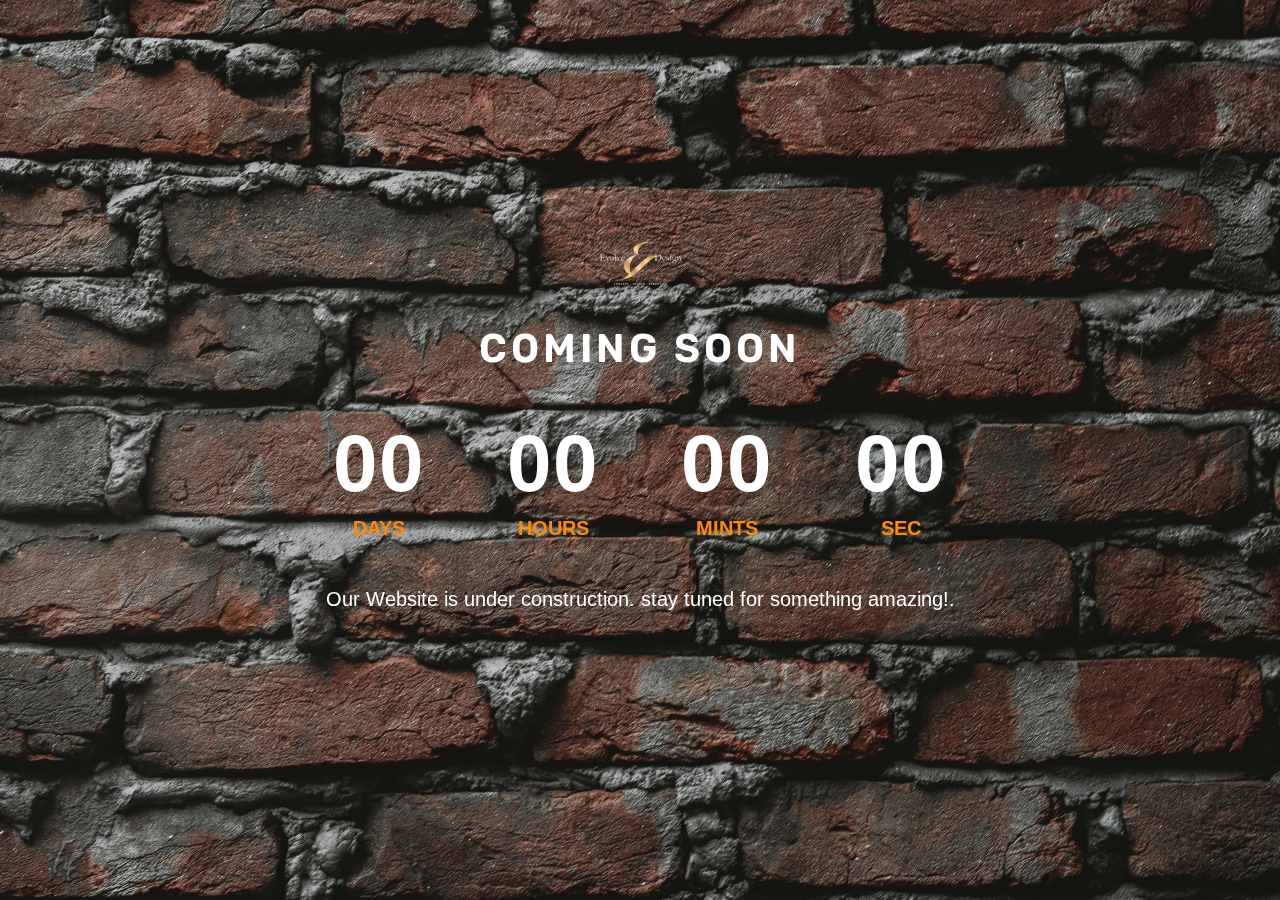
==== commit ca92a68e: "spelling on coming soon" ====
--- a/index.html
+++ b/index.html
@@ -31,8 +31,8 @@
         <div class="auto-container">
             <div class="content">
                 <div class="content-inner">
-                    <div class="logo"><a href="index.html"><img src="images/logo-2.png" alt="" /></a></div>
-                    <h2>Comming Soon</h2>
+                    <div class="logo"><a href=""><img src="images/logo-2.png" alt="" /></a></div>
+                    <h2>Coming Soon</h2>
                     <div class="time-counter"><div class="time-countdown clearfix" data-countdown="2024/04/09"></div></div>
                     <div class="text">Our Website is under construction. stay tuned for something amazing!.</div>
                     <!--Emailed Form-->
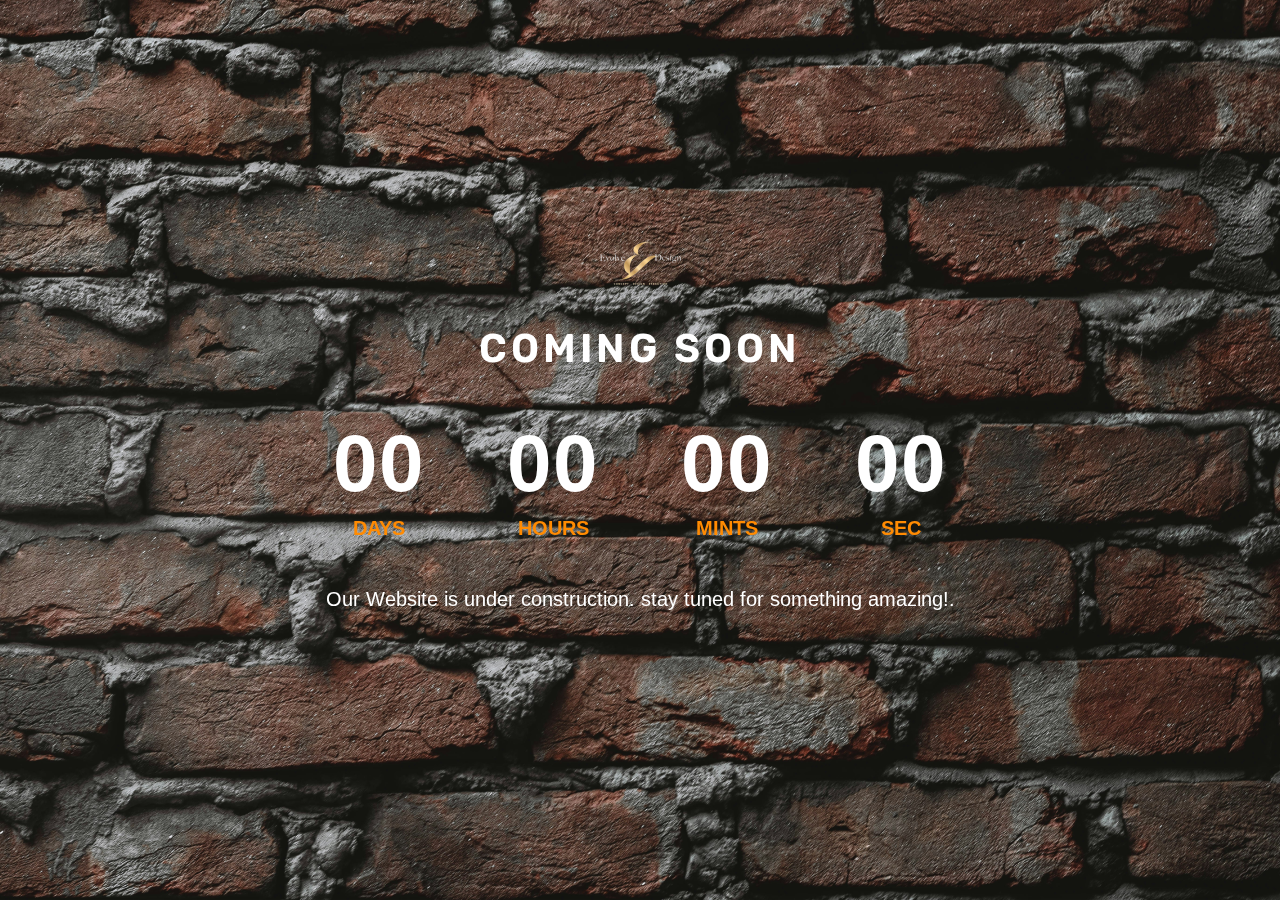
==== commit ada03d50: "spelling on coming soon" ====
--- a/index.html
+++ b/index.html
@@ -33,7 +33,7 @@
                 <div class="content-inner">
                     <div class="logo"><a href=""><img src="images/logo-2.png" alt="" /></a></div>
                     <h2>Coming Soon</h2>
-                    <div class="time-counter"><div class="time-countdown clearfix" data-countdown="2024/04/09"></div></div>
+                    <div class="time-counter"><div class="time-countdown clearfix" data-countdown="2024/04/11"></div></div>
                     <div class="text">Our Website is under construction. stay tuned for something amazing!.</div>
                     <!--Emailed Form-->
                     <!-- <div class="emailed-form">
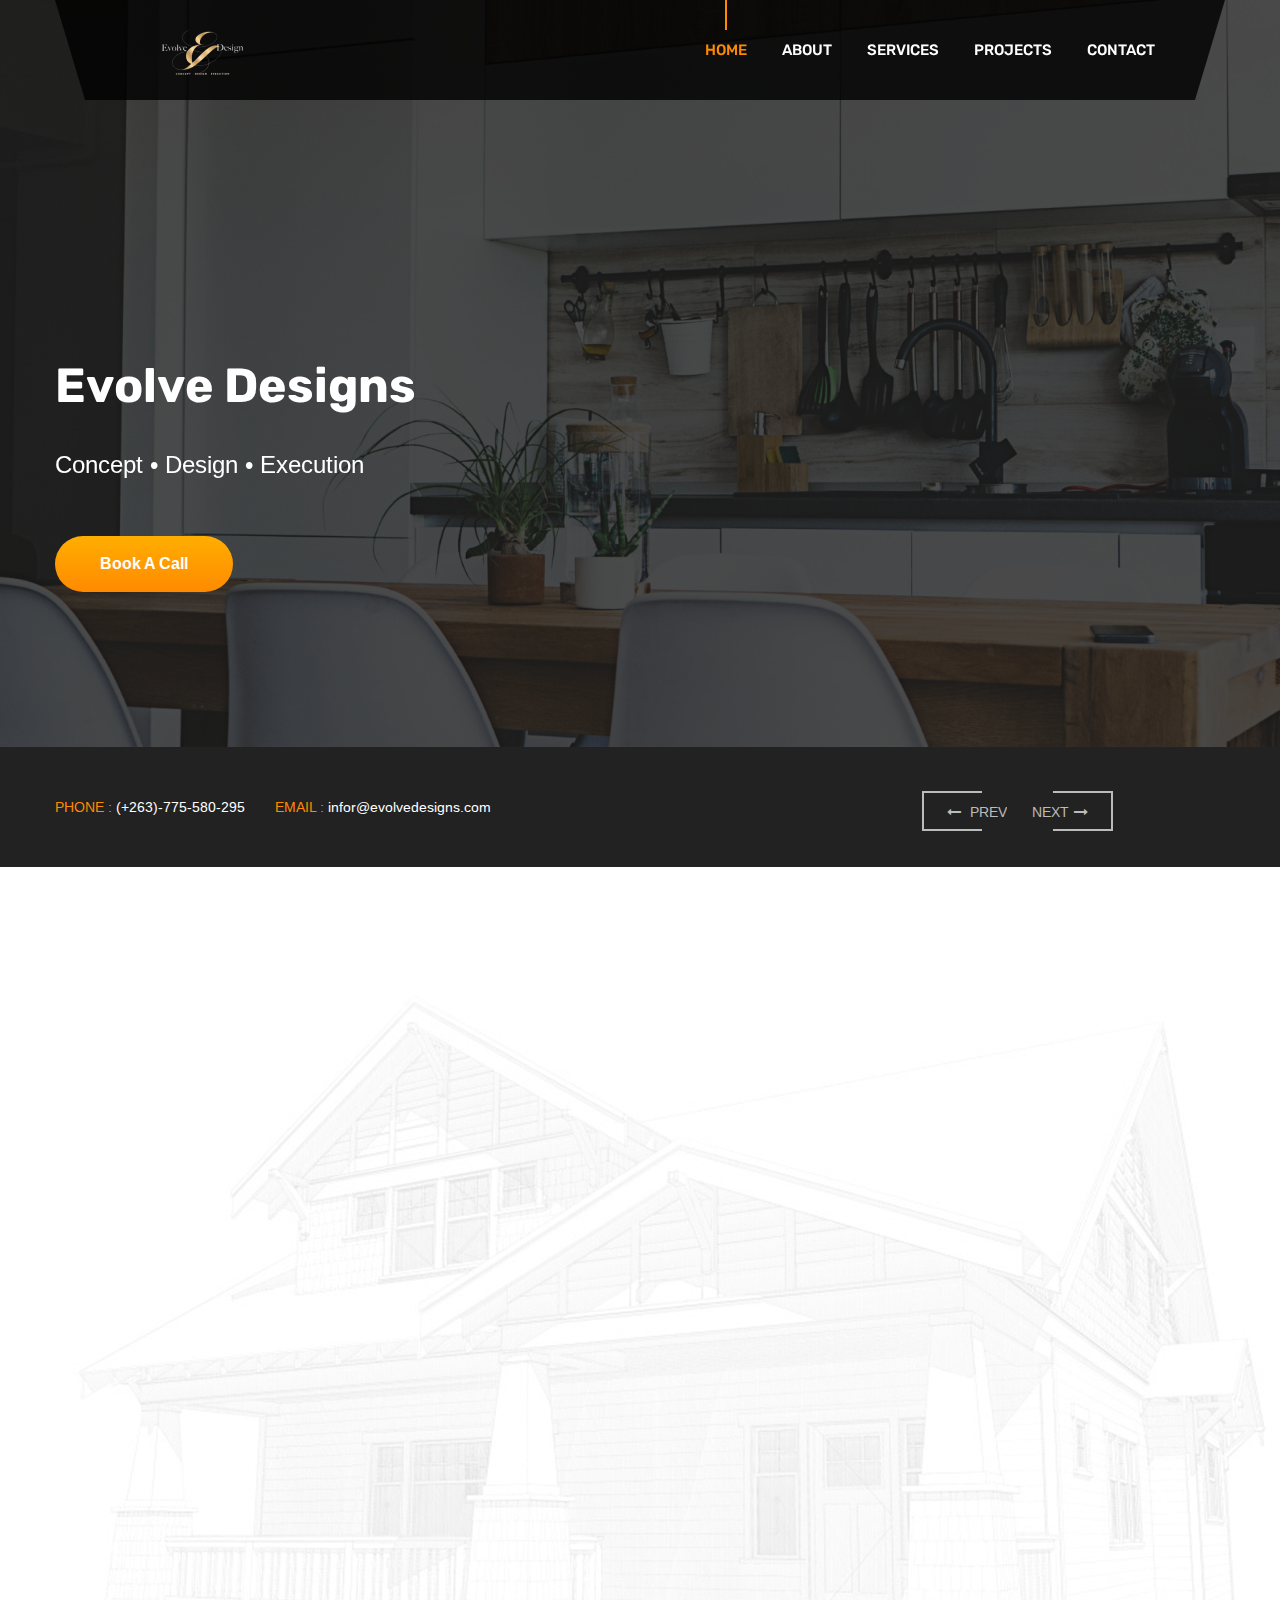
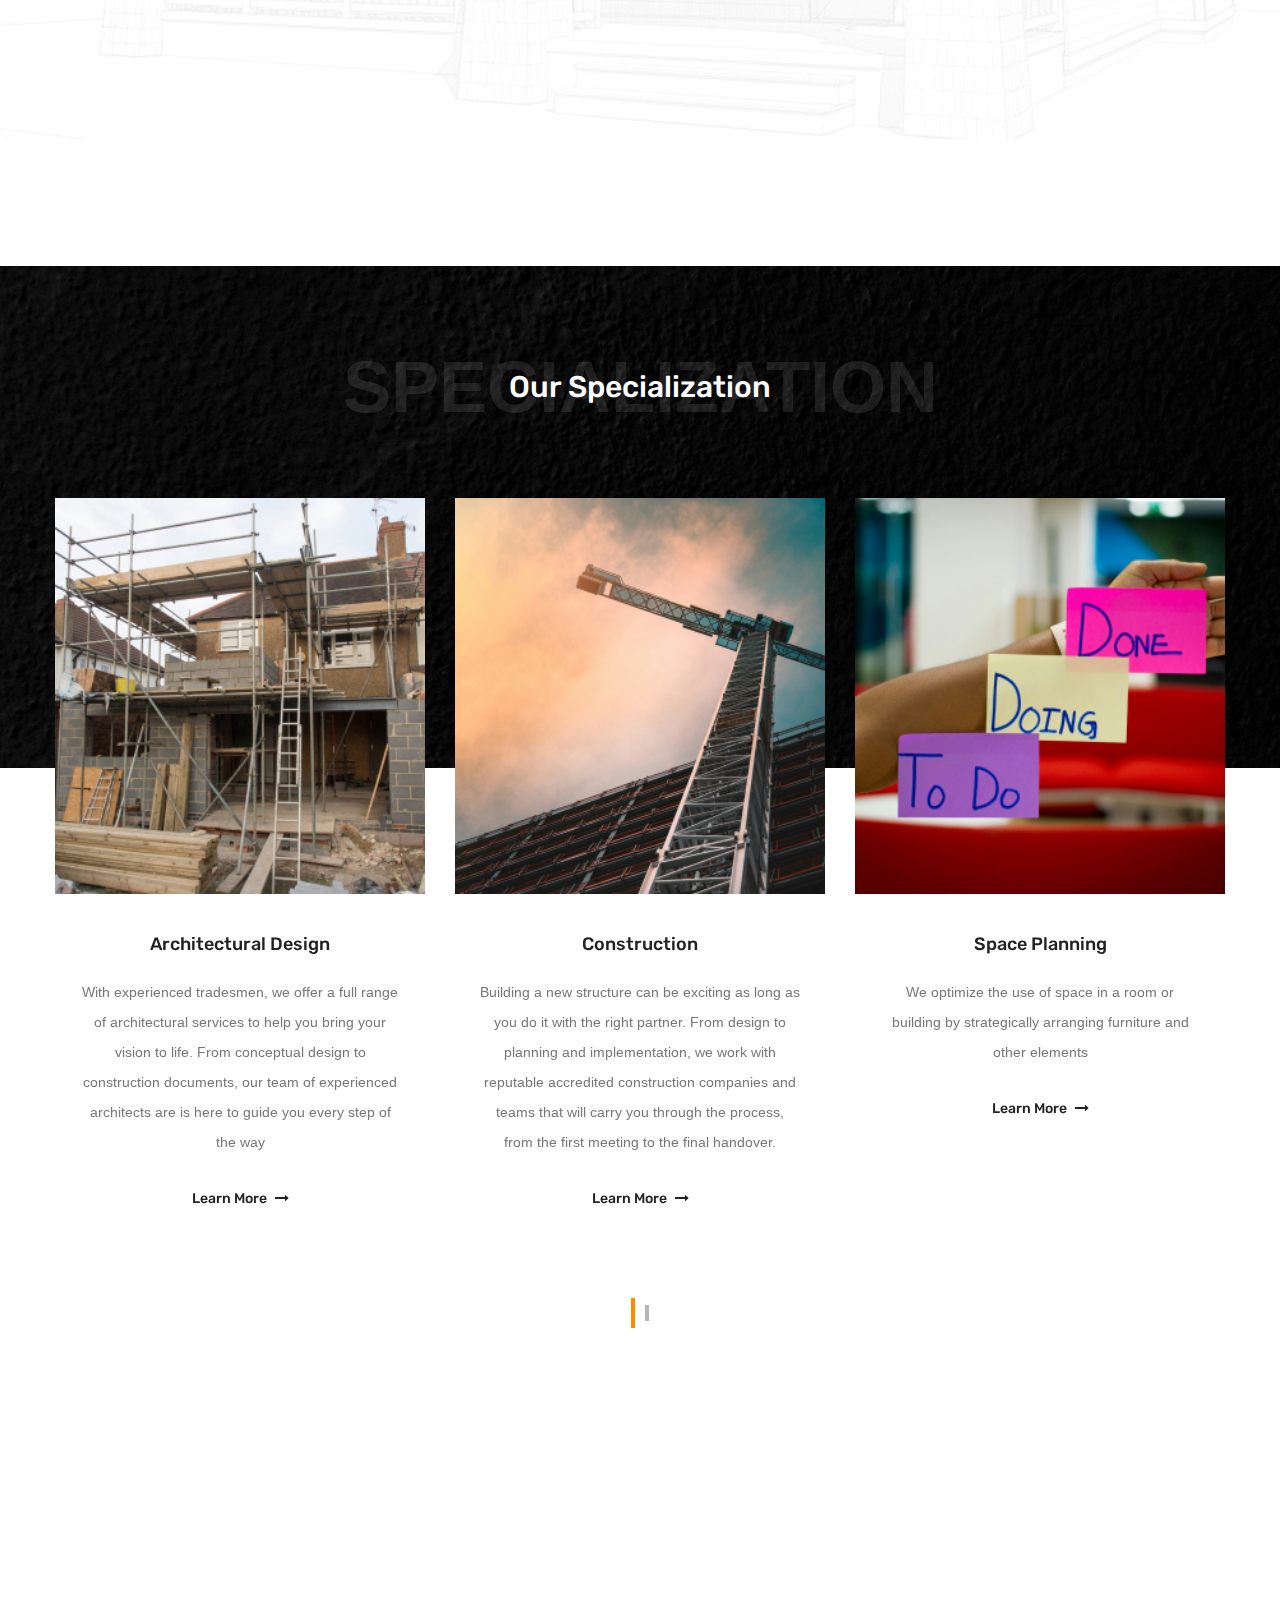
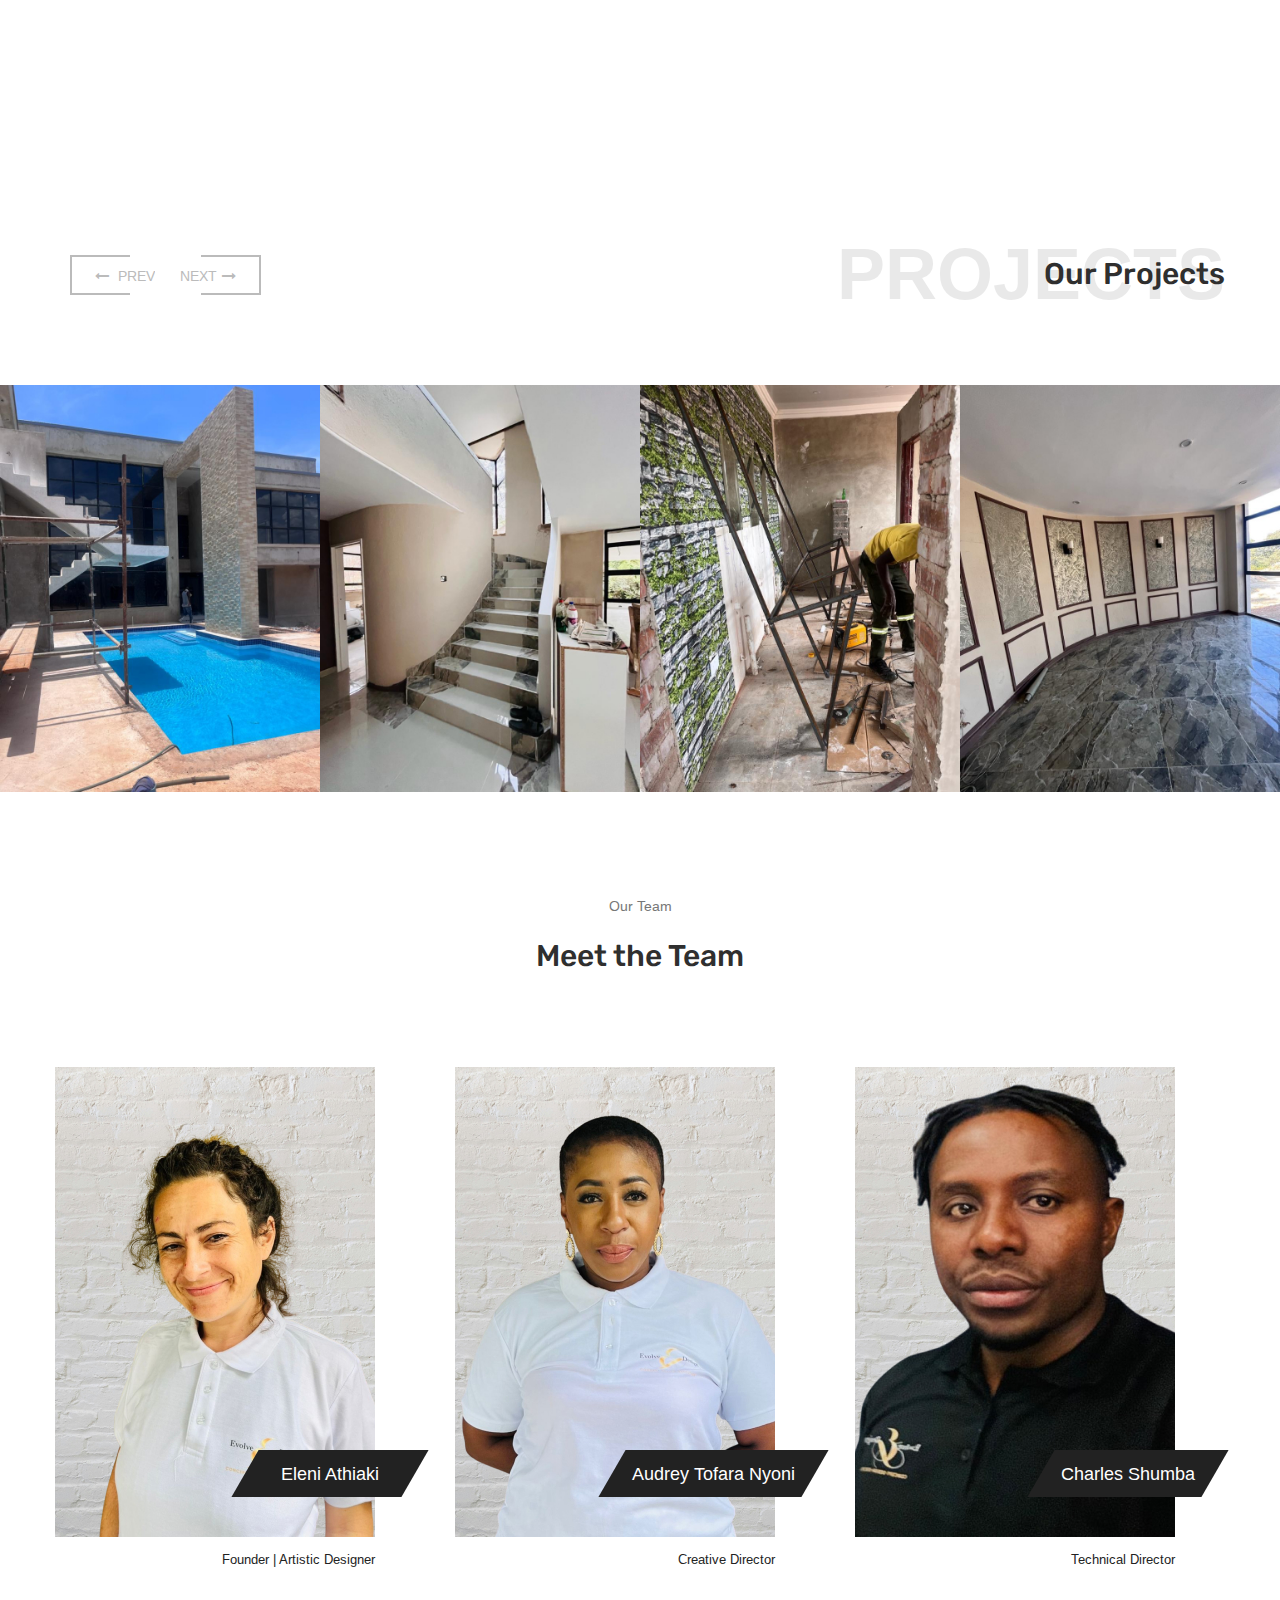
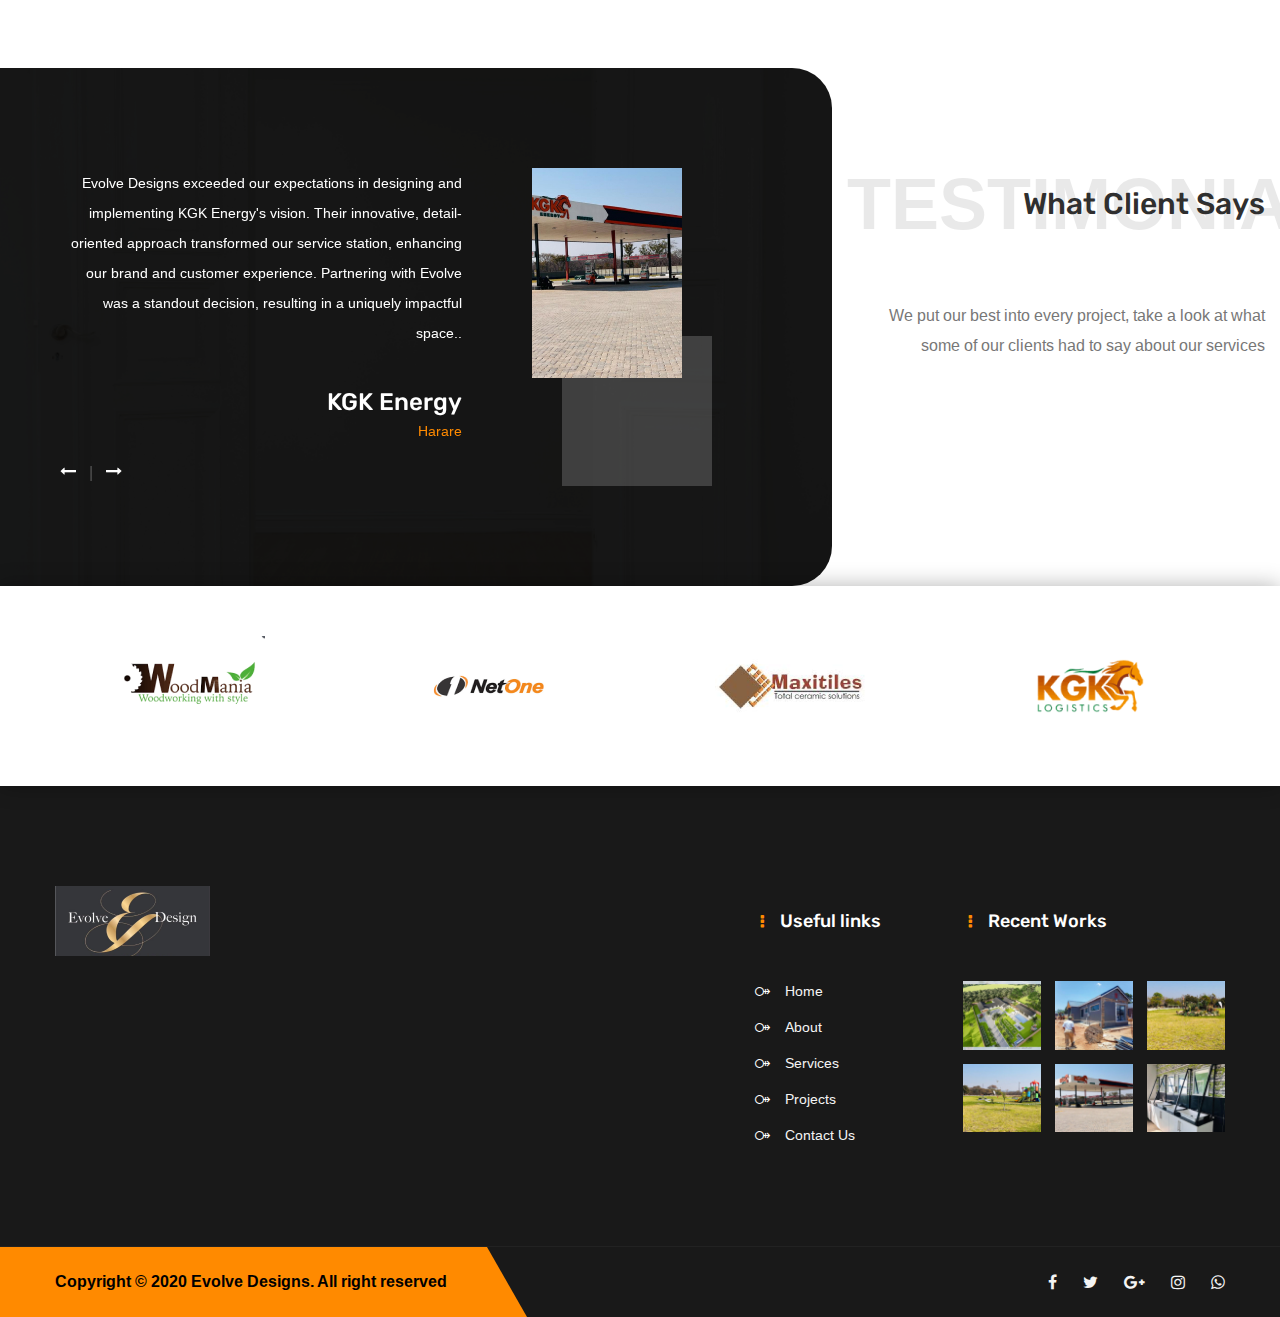
==== commit f2244862: "Deploy" ====
--- a/index.html
+++ b/index.html
@@ -1,24 +1,24 @@
 <!DOCTYPE html>
 <html lang="en">
 <head>
-    <meta charset="utf-8">
-    <title>Coming Soon | Evolve Design </title>
-    <!-- Stylesheets -->
-    <link href="css/bootstrap.css" rel="stylesheet">
-    <link href="css/style.css" rel="stylesheet">
-    <link href="css/responsive.css" rel="stylesheet">
-    
-    <!--Color Themes-->
-    <link href="css/color-themes/default-theme.css" id="theme-color-file" rel="stylesheet">
-    
-    <link href="images/favicon.png" rel="shortcut icon" type="image/x-icon">
-    <link href="images/favicon.png" rel="icon" type="image/x-icon">
-    <!-- Responsive -->
-    <meta content="IE=edge" http-equiv="X-UA-Compatible">
-    <meta content="width=device-width, initial-scale=1.0, maximum-scale=1.0, user-scalable=0" name="viewport">
-    <!--[if lt IE 9]><script src="https://cdnjs.cloudflare.com/ajax/libs/html5shiv/3.7.3/html5shiv.js"></script><![endif]-->
-    <!--[if lt IE 9]><script src="js/respond.js"></script><![endif]-->
-    </head>
+<meta charset="utf-8">
+<title>Evolve Design Studio | Home </title>
+<!-- Stylesheets -->
+<link href="css/bootstrap.css" rel="stylesheet">
+<link href="css/style.css" rel="stylesheet">
+<link href="css/responsive.css" rel="stylesheet">
+
+<!--Color Themes-->
+<link href="css/color-themes/default-theme.css" id="theme-color-file" rel="stylesheet">
+
+<link href="images/favicon.png" rel="shortcut icon" type="image/x-icon">
+<link href="images/favicon.png" rel="icon" type="image/x-icon">
+<!-- Responsive -->
+<meta content="IE=edge" http-equiv="X-UA-Compatible">
+<meta content="width=device-width, initial-scale=1.0, maximum-scale=1.0, user-scalable=0" name="viewport">
+<!--[if lt IE 9]><script src="https://cdnjs.cloudflare.com/ajax/libs/html5shiv/3.7.3/html5shiv.js"></script><![endif]-->
+<!--[if lt IE 9]><script src="js/respond.js"></script><![endif]-->
+</head>
 
 <body>
 
@@ -26,45 +26,649 @@
     <!-- Preloader -->
     <div class="preloader"></div>
 
-    <!-- Coming Soon -->
-    <section class="coming-soon" style="background-image:url(images/background/3.jpg)">
+    <!-- Main Header-->
+    <header class="main-header header-style-one">
         <div class="auto-container">
-            <div class="content">
-                <div class="content-inner">
-                    <div class="logo"><a href=""><img src="images/logo-2.png" alt="" /></a></div>
-                    <h2>Coming Soon</h2>
-                    <div class="time-counter"><div class="time-countdown clearfix" data-countdown="2024/04/11"></div></div>
-                    <div class="text">Our Website is under construction. stay tuned for something amazing!.</div>
-                    <!--Emailed Form-->
-                    <!-- <div class="emailed-form">
-                        <form method="post" action="contact.html">
-                            <div class="form-group">
-                                <input type="email" name="email" value="" placeholder="Enter Your Email" required>
-                                <button type="submit" class="theme-btn btn-style-one">Submit</button>
-                            </div>
-                        </form>
-                    </div> -->
-                </div>
-            </div>
-        </div>
-    </section>
-    <!-- End Coming Soon -->
+            <div class="header-lower">
+                <div class="main-box clearfix">
+                    <div class="logo-box">
+                        <div class="logo"><a href="index.html"><img alt="" src="images/logo-2.png" title=""></a></div>
+                    </div>
+
+                    <div class="nav-outer clearfix">
+                        <!-- Main Menu -->
+                        <nav class="main-menu navbar-expand-md ">
+                            <div class="navbar-header">
+                                <!-- Toggle Button -->
+                                <button aria-controls="navbarSupportedContent" aria-expanded="false" aria-label="Toggle navigation" class="navbar-toggler" data-target="#navbarSupportedContent" data-toggle="collapse" type="button">
+                                    <span class="icon flaticon-menu-button"></span>
+                                </button>
+                            </div>
+
+                            <div class="collapse navbar-collapse clearfix" id="navbarSupportedContent">
+                                <ul class="navigation clearfix">
+                                    <li class="current dropdown"><a href="#">Home</a>
+                                        <ul>                                            
+                                            <li><a href="index.html">Home</a></li>
+                                        </ul>
+                                    </li>
+                                    <li class="dropdown"><a href="#">About</a>
+                                        <ul>
+                                            <li><a href="about.html">About Us</a></li>
+                                            <li><a href="faq.html">FAQ's</a></li>
+                                            <li><a href="team.html">Our Team</a></li>
+                                            <li><a href="coming-soon.html">Coming Soon</a></li>
+                                        </ul>
+                                    </li>
+                                    <li class="dropdown"><a href="#">Services</a>
+                                        <ul>
+                                            <li><a href="services.html">All Services</a></li>
+                                            
+                                        </ul>
+                                    </li>
+                                    <li class="dropdown"><a href="#">Projects</a>
+                                        <ul>
+                                            <li><a href="projects.html">Projects</a></li>
+                                            
+                                        </ul>
+                                    </li>
+                                    <li><a href="contact.html">Contact</a></li>
+                                    
+                                </ul>
+                            </div>
+                        </nav><!-- Main Menu End-->
+
+                        
+                    </div>
+                </div>
+            </div>
+        </div>
+    </header>
+    <!--End Main Header -->
+
+    <!-- Banner Section -->
+    <section class="banner-section">
+        <div class="banner-carousel owl-carousel owl-theme">
+
+            <div class="slide-item" style="background-image: url(images/main-slider/image-2.png);">
+                <div class="auto-container">
+                    <div class="content-box">
+                        <h2>Evolve Designs</h2>
+                        <div class="text">Concept • Design • Execution </div>
+                        <div class="link-box">
+                            <a class="theme-btn btn-style-one" href="about.html">Book a call</a>
+                        </div>
+                    </div>
+                </div>
+            </div>
+
+            <div class="slide-item" style="background-image: url(images/main-slider/image-3.png);">
+                <div class="auto-container">
+                    <div class="content-box">
+                        <h2>Evolve Design</h2>
+                        <div class="text">Concept • Design • Execution </div>
+                        <div class="link-box">
+                            <a class="theme-btn btn-style-one" href="about.html">Book a call</a>
+                        </div>
+                    </div>
+                </div>
+            </div>
+        </div>
+
+        <div class="bottom-box">
+            <div class="auto-container clearfix">
+                <ul class="contact-info">
+                    <li><span>Phone :</span> (+263)-775-580-295</li>
+                    <li><span>Email :</span> <a href="#">infor@evolvedesigns.com</a></li>
+                </ul>
+            </div>
+        </div>
+    </section>
+    <!-- End Bnner Section -->
+
+    <!-- About Section -->
+    <section class="about-section" style="background-image: url(images/background/1.jpg);">
+        <div class="auto-container">
+            <div class="row no-gutters">
+                <!-- Image Column -->
+                <div class="image-column col-lg-6 col-md-12 col-sm-12">
+                    <div class="inner-column">
+                        <div class="title-box wow fadeInLeft" data-wow-delay='1200ms'>
+                            <h2>ABOUT <br> US</h2>
+                        </div>
+                        <div class="image-box">
+                            <figure class="alphabet-img wow fadeInRight"><img alt="" src="images/resource/alphabet-image.png"></figure>
+                            <figure class="image wow fadeInRight" data-wow-delay='600ms'><img alt="" src="images/resource/image-1.jpg"></figure>
+                        </div>
+                    </div>
+                </div>
+
+                <!-- Content Column -->
+                <div class="content-column col-lg-6 col-md-12 col-sm-12">
+                    <div class="inner-column wow fadeInLeft">
+                        <div class="content-box">
+                            <div class="title">
+                                <h2>Designing Excellence, <br>Tailoring Spaces</h2>
+                            </div>
+                            <div class="text">Welcome to Evolve Design, where your vision transforms into reality. Specializing in both residential and commercial interiors, we blend functionality with aesthetics to create extraordinary spaces. Our skilled team is committed to delivering bespoke design solutions that reflect your unique style. Dive into a world where every space is a masterpiece, tailored just for you.</div>
+                            <div class="link-box"><a class="theme-btn btn-style-one" href="about.html">About Us</a></div>
+                        </div>
+                    </div>
+                </div>
+            </div>
+        </div>
+    </section>
+    <!--End About Section -->
+
+    <!-- Services Section -->
+    <section class="services-section">
+        <div class="upper-box" style="background-image: url(images/background/2.png);">
+            <div class="auto-container">
+                <div class="sec-title text-center light">
+                    <span class="float-text">Specialization</span>
+                    <h2>Our Specialization</h2>
+                </div>
+            </div>
+        </div>
+
+        <div class="services-box">
+            <div class="auto-container">
+                <div class="services-carousel owl-carousel owl-theme">
+                    <!-- Service Block | Architectural Design-->
+                    <div class="service-block">
+                        <div class="inner-box">
+                            <div class="image-box">
+                                <figure class="image"><a href="service-detail.html"><img alt="" src="images/resource/service-1.jpg"></a></figure>
+                            </div>
+                            <div class="lower-content">
+                                <h3><a href="service-detail.html">Architectural Design</a></h3>
+                                <div class="text">With experienced tradesmen, we offer a full range of
+                                    architectural services to help you bring your
+                                     vision to life. From conceptual design to construction
+                                    documents, our team of experienced architects are is here
+                                    to guide you every step of the way</div>
+                                <div class="link-box">
+                                    <a href="service-detail.html">Learn More <i class="fa fa-long-arrow-right"></i></a>
+                                </div>
+                            </div>
+                        </div>
+                    </div>
+
+                    <!-- Service Block | Construction-->
+                    <div class="service-block">
+                        <div class="inner-box">
+                            <div class="image-box">
+                                <figure class="image"><a href="service-detail.html"><img alt="" src="images/resource/service-2.jpg"></a></figure>
+                            </div>
+                            <div class="lower-content">
+                                <h3><a href="service-detail.html">Construction</a></h3>
+                                <div class="text">Building a new structure can be exciting as long as you do it
+                                    with the right partner.
+                                    From design to planning and implementation, we work with
+                                    reputable accredited construction companies and teams that
+                                    will carry you through the process, from the first meeting to
+                                    the final handover.</div>
+                                <div class="link-box">
+                                    <a href="service-detail.html">Learn More <i class="fa fa-long-arrow-right"></i></a>
+                                </div>
+                            </div>
+                        </div>
+                    </div>
+
+                    <!-- Service Block | Space Planning-->
+                    <div class="service-block">
+                        <div class="inner-box">
+                            <div class="image-box">
+                                <figure class="image"><a href="service-detail.html"><img alt="" src="images/resource/service-3.jpg"></a></figure>
+                            </div>
+                            <div class="lower-content">
+                                <h3><a href="service-detail.html">Space Planning</a></h3>
+                                <div class="text">We optimize the use of space in a room or building by
+                                    strategically arranging furniture and other elements</div>
+                                <div class="link-box">
+                                    <a href="service-detail.html">Learn More <i class="fa fa-long-arrow-right"></i></a>
+                                </div>
+                            </div>
+                        </div>
+                    </div>
+
+                    <!-- Service Block | Project Managment-->
+                    <div class="service-block">
+                        <div class="inner-box">
+                            <div class="image-box">
+                                <figure class="image"><a href="service-detail.html"><img alt="" src="images/resource/service-4.png"></a></figure>
+                            </div>
+                            <div class="lower-content">
+                                <h3><a href="service-detail.html">Project
+                                    Managment</a></h3>
+                                <div class="text">We manage all aspects of the project, from
+                                    design concept to final installation, to ensure that
+                                   everything runs smoothly and efficiently</div>
+                                <div class="link-box">
+                                    <a href="service-detail.html">Learn More <i class="fa fa-long-arrow-right"></i></a>
+                                </div>
+                            </div>
+                        </div>
+                    </div>
+
+                    <!-- Service Block | Furniture & Fixture Selection-->
+                    <div class="service-block">
+                        <div class="inner-box">
+                            <div class="image-box">
+                                <figure class="image"><a href="service-detail.html"><img alt="" src="images/resource/service-5.png"></a></figure>
+                            </div>
+                            <div class="lower-content">
+                                <h3><a href="service-detail.html">Furniture &
+                                    Fixture Selection</a></h3>
+                                <div class="text">We help clients choose the right furniture and fixtures that
+                                    complement their design style and meet their needs.</div>
+                                <div class="link-box">
+                                    <a href="service-detail.html">Learn More <i class="fa fa-long-arrow-right"></i></a>
+                                </div>
+                            </div>
+                        </div>
+                    </div>
+
+                    
+                </div>
+            </div>
+        </div>
+    </section>
+    <!--End Services Section -->
+
+    <!-- Fun Fact Section -->
+    <section class="fun-fact-section">
+        <div class="outer-box" style="background-image: url(images/background/3.jpg);">
+            <div class="auto-container">
+                <div class="fact-counter">
+                    <div class="row">
+                        <!--Column-->
+                        <div class="counter-column col-lg-3 col-md-6 col-sm-12 wow fadeInUp">
+                            <div class="count-box">
+                                <div class="count"><span class="count-text" data-speed="5000" data-stop="8">0</span></div>
+                                <h4 class="counter-title">Years of <br>Experience</h4>
+                            </div>
+                        </div>
+
+                        <!--Column-->
+                        <div class="counter-column col-lg-3 col-md-6 col-sm-12 wow fadeInUp" data-wow-delay="400ms">
+                            <div class="count-box">
+                                <div class="count"><span class="count-text" data-speed="5000" data-stop="40">0</span></div>
+                                <h4 class="counter-title">Projects <br>Taken</h4>
+                            </div>
+                        </div>
+
+                        
+
+                        <!--Column-->
+                        <div class="counter-column col-lg-3 col-md-6 col-sm-12 wow fadeInUp" data-wow-delay="1200ms">
+                            <div class="count-box">
+                                <div class="count"><span class="count-text" data-speed="2000" data-stop="3">0</span></div>
+                                <h4 class="counter-title">Awards<br>leading designer</h4>
+                            </div>
+                        </div>
+                        
+                        <!--Column-->
+                        <div class="counter-column col-lg-3 col-md-6 col-sm-12 wow fadeInUp" data-wow-delay="1200ms">
+                            <div class="count-box">
+                                <div class="count"><span class="count-text" data-speed="2000" data-stop="1">0</span></div>
+                                <h4 class="counter-title">Features<br> Sunday Mail</h4>
+                            </div>
+                        </div>
+                    </div>
+                </div>
+            </div>
+        </div>
+    </section>
+    <!--End Fun Fact Section -->
+
+    <!-- Project Section -->
+    <section class="projects-section">
+        <div class="auto-container">
+            <div class="sec-title text-right">
+                <span class="float-text">Projects</span>
+                <h2>Our Projects</h2>
+            </div>
+        </div>
+
+        <div class="inner-container">
+            <div class="projects-carousel owl-carousel owl-theme">
+                <!-- Project Block -->
+                <div class="project-block">
+                    <div class="image-box">
+                        <figure class="image"><img alt="" src="images/gallery/1.jpg"></figure>
+                        <div class="overlay-box">
+                            <h4><a href="project-detail.html">Luxury Home <br>Project</a></h4>
+                            <div class="btn-box">
+                                <a class="lightbox-image" data-fancybox="gallery" href="images/gallery/1.jpg"><i class="fa fa-search"></i></a>
+                                <a href="project-detail.html"><i class="fa fa-external-link"></i></a>
+                            </div>
+                            <span class="tag">Architecture</span>
+                        </div>
+                    </div>
+                </div>
+
+                <!-- Project Block -->
+                <div class="project-block">
+                    <div class="image-box">
+                        <figure class="image"><img alt="" src="images/gallery/2.jpg"></figure>
+                        <div class="overlay-box">
+                            <h4><a href="project-detail.html">Luxury Home <br>Project</a></h4>
+                            <div class="btn-box">
+                                <a class="lightbox-image" data-fancybox="gallery" href="images/gallery/2.jpg"><i class="fa fa-search"></i></a>
+                                <a href="project-detail.html"><i class="fa fa-external-link"></i></a>
+                            </div>
+                            <span class="tag">Architecture</span>
+                        </div>
+                    </div>
+                </div>
+
+                <!-- Project Block -->
+                <div class="project-block">
+                    <div class="image-box">
+                        <figure class="image"><img alt="" src="images/gallery/3.jpg"></figure>
+                        <div class="overlay-box">
+                            <h4><a href="project-detail.html">Luxury Home <br>Project</a></h4>
+                            <div class="btn-box">
+                                <a class="lightbox-image" data-fancybox="gallery" href="images/gallery/3.jpg"><i class="fa fa-search"></i></a>
+                                <a href="project-detail.html"><i class="fa fa-external-link"></i></a>
+                            </div>
+                            <span class="tag">Architecture</span>
+                        </div>
+                    </div>
+                </div>
+
+                <!-- Project Block -->
+                <div class="project-block">
+                    <div class="image-box">
+                        <figure class="image"><img alt="" src="images/gallery/4.jpg"></figure>
+                        <div class="overlay-box">
+                            <h4><a href="project-detail.html">Luxury Home <br>Project</a></h4>
+                            <div class="btn-box">
+                                <a class="lightbox-image" data-fancybox="gallery" href="images/gallery/4.jpg"><i class="fa fa-search"></i></a>
+                                <a href="project-detail.html"><i class="fa fa-external-link"></i></a>
+                            </div>
+                            <span class="tag">Architecture</span>
+                        </div>
+                    </div>
+                </div>
+
+                <!-- Project Block -->
+                <div class="project-block">
+                    <div class="image-box">
+                        <figure class="image"><img alt="" src="images/gallery/5.jpg"></figure>
+                        <div class="overlay-box">
+                            <h4><a href="project-detail.html">Luxury Home <br>Project</a></h4>
+                            <div class="btn-box">
+                                <a class="lightbox-image" data-fancybox="gallery" href="images/gallery/5.jpg"><i class="fa fa-search"></i></a>
+                                <a href="project-detail.html"><i class="fa fa-external-link"></i></a>
+                            </div>
+                            <span class="tag">Architecture</span>
+                        </div>
+                    </div>
+                </div>
+
+                <!-- Project Block -->
+                <div class="project-block">
+                    <div class="image-box">
+                        <figure class="image"><img alt="" src="images/gallery/3.jpg"></figure>
+                        <div class="overlay-box">
+                            <h4><a href="project-detail.html">Luxury Home <br>Project</a></h4>
+                            <div class="btn-box">
+                                <a class="lightbox-image" data-fancybox="gallery" href="images/gallery/3.jpg"><i class="fa fa-search"></i></a>
+                                <a href="project-detail.html"><i class="fa fa-external-link"></i></a>
+                            </div>
+                            <span class="tag">Architecture</span>
+                        </div>
+                    </div>
+                </div>
+            </div>
+        </div>
+    </section>
+    <!--End Project Section -->
+
+    <!-- Team Section -->
+    <section class="team-section">
+        <div class="auto-container">
+            <div class="sec-title text-center">
+                <span class="title">Our Team</span>
+                <h2>Meet the Team</h2>
+            </div>
+
+            <div class="row clearfix" id="directors-container"></div>
+                <script src="app/directors.js"></script>
+                <script>
+                    // Assuming directors.js is already loaded and contains the `directors` array
+                    function loadDirectors() {
+                      const container = document.getElementById('directors-container');
+                      directors.forEach(director => {
+                        container.innerHTML += `
+                          <div class="team-block col-lg-4 col-md-6 col-sm-12">
+                              <div class="inner-box">
+                                  <div class="image-box">
+                                      <div class="image"><a href="team.html"><img src="${director.imageUrl}" alt=""></a></div>
+                                      <ul class="social-links">
+                                          <li><a href="${director.socialLinks.facebook}"><i class="fa fa-facebook"></i></a></li>
+                                          <li><a href="${director.socialLinks.twitter}"><i class="fa fa-twitter"></i></a></li>
+                                          <li><a href="${director.socialLinks.googlePlus}"><i class="fa fa-google-plus"></i></a></li>
+                                          <li><a href="${director.socialLinks.instagram}"><i class="fa fa-instagram"></i></a></li>
+                                          <li><a href="${director.socialLinks.whatsapp}"><i class="fa fa-whatsapp"></i></a></li>
+                                      </ul>
+                                      <h3 class="name"><a href="team.html">${director.name}</a></h3>
+                                  </div>
+                                  <span class="designation">${director.designation}</span>
+                              </div>
+                          </div>
+                        `;
+                      });
+                    }
+                    
+                // Call loadDirectors to populate the directors on page load
+                window.onload = loadDirectors;
+                </script>
+            
+        </div>
+    </section>
+    <!--End Team Section -->
+
+    <!-- Testimonial Section -->
+    <section class="testimonial-section">
+        <div class="outer-container clearfix">
+            <!-- Title Column -->
+            <div class="title-column clearfix">
+                <div class="inner-column">
+                    <div class="sec-title">
+                        <span class="float-text">testimonial</span>
+                        <h2>What Client Says</h2>
+                    </div>
+                    <div class="text">We put our best into every project, take a look at what some of our clients had to say about our services</div>
+                </div>
+            </div>
+
+            <!-- Testimonial Column -->
+            <div class="testimonial-column clearfix" style="background-image: url(images/background/4.jpg);">
+                <div class="inner-column">
+                    <div class="testimonial-carousel owl-carousel owl-theme">
+                        <!-- Testimonial Block -->
+                        <div class="testimonial-block">
+                            <div class="inner-box">
+                                <div class="image-box"><img alt="" src="images/resource/thumb-2.jpg"></div>
+                                <div class="text">Evolve Designs exceeded our expectations in designing and implementing KGK Energy's vision. Their innovative, detail-oriented approach transformed our service station, enhancing our brand and customer experience. Partnering with Evolve was a standout decision, resulting in a uniquely impactful space..</div>
+                                <div class="info-box">
+                                    <h4 class="name">KGK Energy</h4>
+                                    <span class="designation">Harare</span>
+                                </div>
+                            </div>
+                        </div>
+
+                        <!-- Testimonial Block -->
+                        <div class="testimonial-block">
+                            <div class="inner-box">
+                                <div class="image-box"><img alt="" src="images/resource/thumb-1.jpg"></div>
+                                <div class="text">Evolve Designs turned our farmhouse into a stunning masterpiece with unmatched professionalism and creativity. Their work was beyond our wildest dreams - a truly magical transformation!
+                                </div>
+                                <div class="info-box">
+                                    <h4 class="name">Farmhouse Rennovation</h4>
+                                    <span class="designation">Harare</span>
+                                </div>
+                            </div>
+                        </div>
+
+                        
+                    </div>
+                </div>
+            </div>
+        </div>
+    </section>
+    <!--End Testimonial Section \-->
+
+
+    <!--Clients Section-->
+    <section class="clients-section">
+        <div class="inner-container">
+            <div class="sponsors-outer">
+                <ul class="sponsors-carousel owl-carousel owl-theme">
+                    <li class="slide-item"><figure class="image-box"><a href="#"><img alt="" src="images/clients/1.png"></a></figure></li>
+                    <li class="slide-item"><figure class="image-box"><a href="#"><img alt="" src="images/clients/2.png"></a></figure></li>
+                    <li class="slide-item"><figure class="image-box"><a href="#"><img alt="" src="images/clients/3.png"></a></figure></li>
+                    <li class="slide-item"><figure class="image-box"><a href="#"><img alt="" src="images/clients/4.png"></a></figure></li>
+                    <li class="slide-item"><figure class="image-box"><a href="#"><img alt="" src="images/clients/5.png"></a></figure></li>
+                    <li class="slide-item"><figure class="image-box"><a href="#"><img alt="" src="images/clients/6.png"></a></figure></li>
+                    <li class="slide-item"><figure class="image-box"><a href="#"><img alt="" src="images/clients/7.png"></a></figure></li>
+                    <li class="slide-item"><figure class="image-box"><a href="#"><img alt="" src="images/clients/8.png"></a></figure></li>
+                    <li class="slide-item"><figure class="image-box"><a href="#"><img alt="" src="images/clients/9.png"></a></figure></li>
+                    <li class="slide-item"><figure class="image-box"><a href="#"><img alt="" src="images/clients/10.png"></a></figure></li>
+                </ul>
+            </div>
+        </div>
+    </section>
+    <!--End Clients Section-->
+
+
+    <!-- Main Footer -->
+    <!-- <footer class="main-footer" style="background-image: url(images/background/5.jpg);"> -->
+        <footer class="main-footer" >
+            <div class="auto-container">
+                <!--Widgets Section-->
+                <div class="widgets-section">
+                    <div class="row">
+                        <!--Big Column-->
+                        <div class="big-column col-xl-7 col-lg-12 col-md-12 col-sm-12">
+                            <div class="row">
+                                <!--Footer Column-->
+                                <div class="footer-column col-xl-6 col-lg-6 col-md-6 col-sm-12">
+                                    <div class="footer-widget about-widget">
+                                        <div class="footer-logo">
+                                            <figure>
+                                                <a href="index.html"><img alt="" src="images/footer-logo.png"></a>
+                                            </figure>
+                                        </div>
+                                        <div class="widget-content">
+                                            <div class="text"></div>
+                                        </div>
+                                    </div>
+                                </div>
+    
+                                
+                            </div>
+                        </div>
+    
+                        <!--Big Column-->
+                        <div class="big-column col-xl-5 col-lg-12 col-md-12 col-sm-12">
+                            <div class="row clearfix">
+                                <div class="footer-column col-xl-5 col-lg-6 col-md-6 col-sm-12">
+                                        <div class="footer-widget links-widget">
+                                        <h2 class="widget-title">Useful links</h2>
+                                        <div class="widget-content">
+                                            <ul class="list">
+                                                <li><a href="index.html">Home</a></li>
+                                                <li><a href="about.html">About</a></li>
+                                                <li><a href="services.html">Services</a></li>
+                                                <li><a href="projects.html">Projects</a></li>
+                                                <li><a href="contact.html">Contact Us</a></li>
+                                            </ul>
+                                        </div>
+                                    </div>
+                                </div>
+    
+                                <!--Footer Column-->
+                                <div class="footer-column col-xl-7 col-lg-6 col-md-6 col-sm-12">
+                                    <div class="footer-widget gallery-widget">
+                                        <h2 class="widget-title">Recent Works</h2>
+                                        <div class="widget-content">
+                                            <div class="outer clearfix">
+                                                <figure class="image">
+                                                    <a class="lightbox-image" href="images/resource/work-1.jpg" title="Image Title Here"><img alt="" src="images/resource/work-thumb-1.jpg"></a>
+                                                </figure>
+    
+                                                <figure class="image">
+                                                    <a class="lightbox-image" href="images/resource/work-2.jpg" title="Image Title Here"><img alt="" src="images/resource/work-thumb-2.jpg"></a>
+                                                </figure>
+    
+                                                <figure class="image">
+                                                    <a class="lightbox-image" href="images/resource/work-3.jpg" title="Image Title Here"><img alt="" src="images/resource/work-thumb-3.jpg"></a>
+                                                </figure>
+    
+                                                <figure class="image">
+                                                    <a class="lightbox-image" href="images/resource/work-4.jpg" title="Image Title Here"><img alt="" src="images/resource/work-thumb-4.jpg"></a>
+                                                </figure>
+    
+                                                <figure class="image">
+                                                    <a class="lightbox-image" href="images/resource/work-5.jpg" title="Image Title Here"><img alt="" src="images/resource/work-thumb-5.jpg"></a>
+                                                </figure>
+    
+                                                <figure class="image">
+                                                    <a class="lightbox-image" href="images/resource/work-6.jpg" title="Image Title Here"><img alt="" src="images/resource/work-thumb-6.jpg"></a>
+                                                </figure>
+                                            </div>
+                                        </div>
+                                    </div>
+                                </div>
+                            </div>
+                        </div>
+                    </div>
+                </div>
+            </div>
+    
+            <!--Footer Bottom-->
+            <div class="footer-bottom">
+                <div class="auto-container">
+                    <div class="inner-container clearfix">
+                        <div class="social-links">
+                            <ul class="social-icon-two">
+                                <li><a href="#"><i class="fa fa-facebook"></i></a></li>
+                                <li><a href="#"><i class="fa fa-twitter"></i></a></li>
+                                <li><a href="#"><i class="fa fa-google-plus"></i></a></li>
+                                <li><a href="#"><i class="fa fa-instagram"></i></a></li>
+                                <li><a href="#"><i class="fa fa-whatsapp"></i></a></li>
+                            </ul>
+                        </div>
+    
+                        <div class="copyright-text">
+                            <p>Copyright © 2020 <a href="#">Evolve Designs.</a> All right reserved</p>
+                        </div>
+                    </div>
+                </div>
+            </div>
+        </footer>
+        <!-- End Main Footer -->
+
 </div>
 
 
 
 <!--Scroll to top-->
 <div class="scroll-to-top scroll-to-target" data-target="html"><span class="fa fa-arrow-circle-o-up"></span></div>
-<script src="js/jquery.js"></script> 
+<script src="js/jquery.js"></script>
 <script src="js/popper.min.js"></script>
 <script src="js/bootstrap.min.js"></script>
 <script src="js/jquery.fancybox.js"></script>
 <script src="js/owl.js"></script>
 <script src="js/wow.js"></script>
-<script src="js/jquery.countdown.js"></script>
 <script src="js/appear.js"></script>
+<script src="js/mixitup.js"></script>
 <script src="js/script.js"></script>
 <!-- Color Setting -->
 <script src="js/color-settings.js"></script>
 </body>
-</html>+</html>
--- a/css/style.css
+++ b/css/style.css
@@ -11780,6 +11780,7 @@
 .shipping-form .row{
 	position:relative;
 	margin:0px -10px;
+	
 }
 
 .shipping-form .form-group{
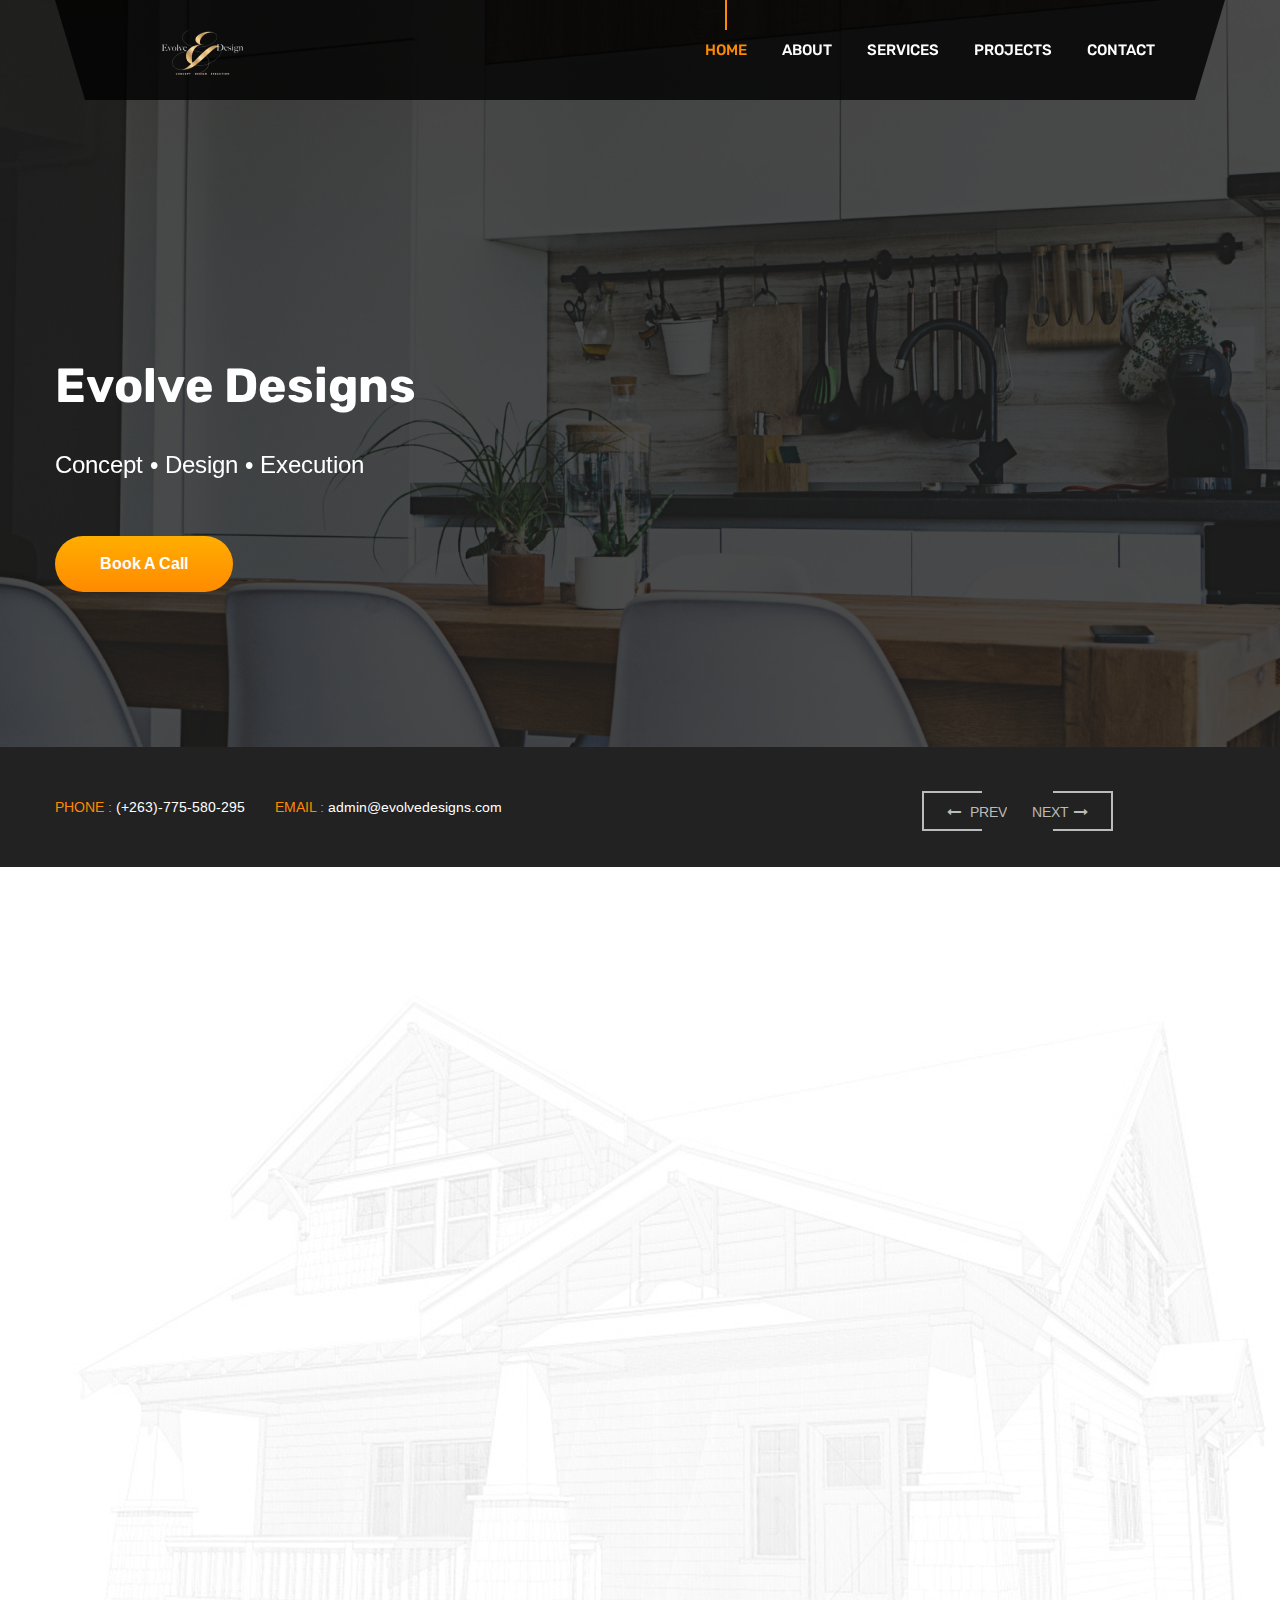
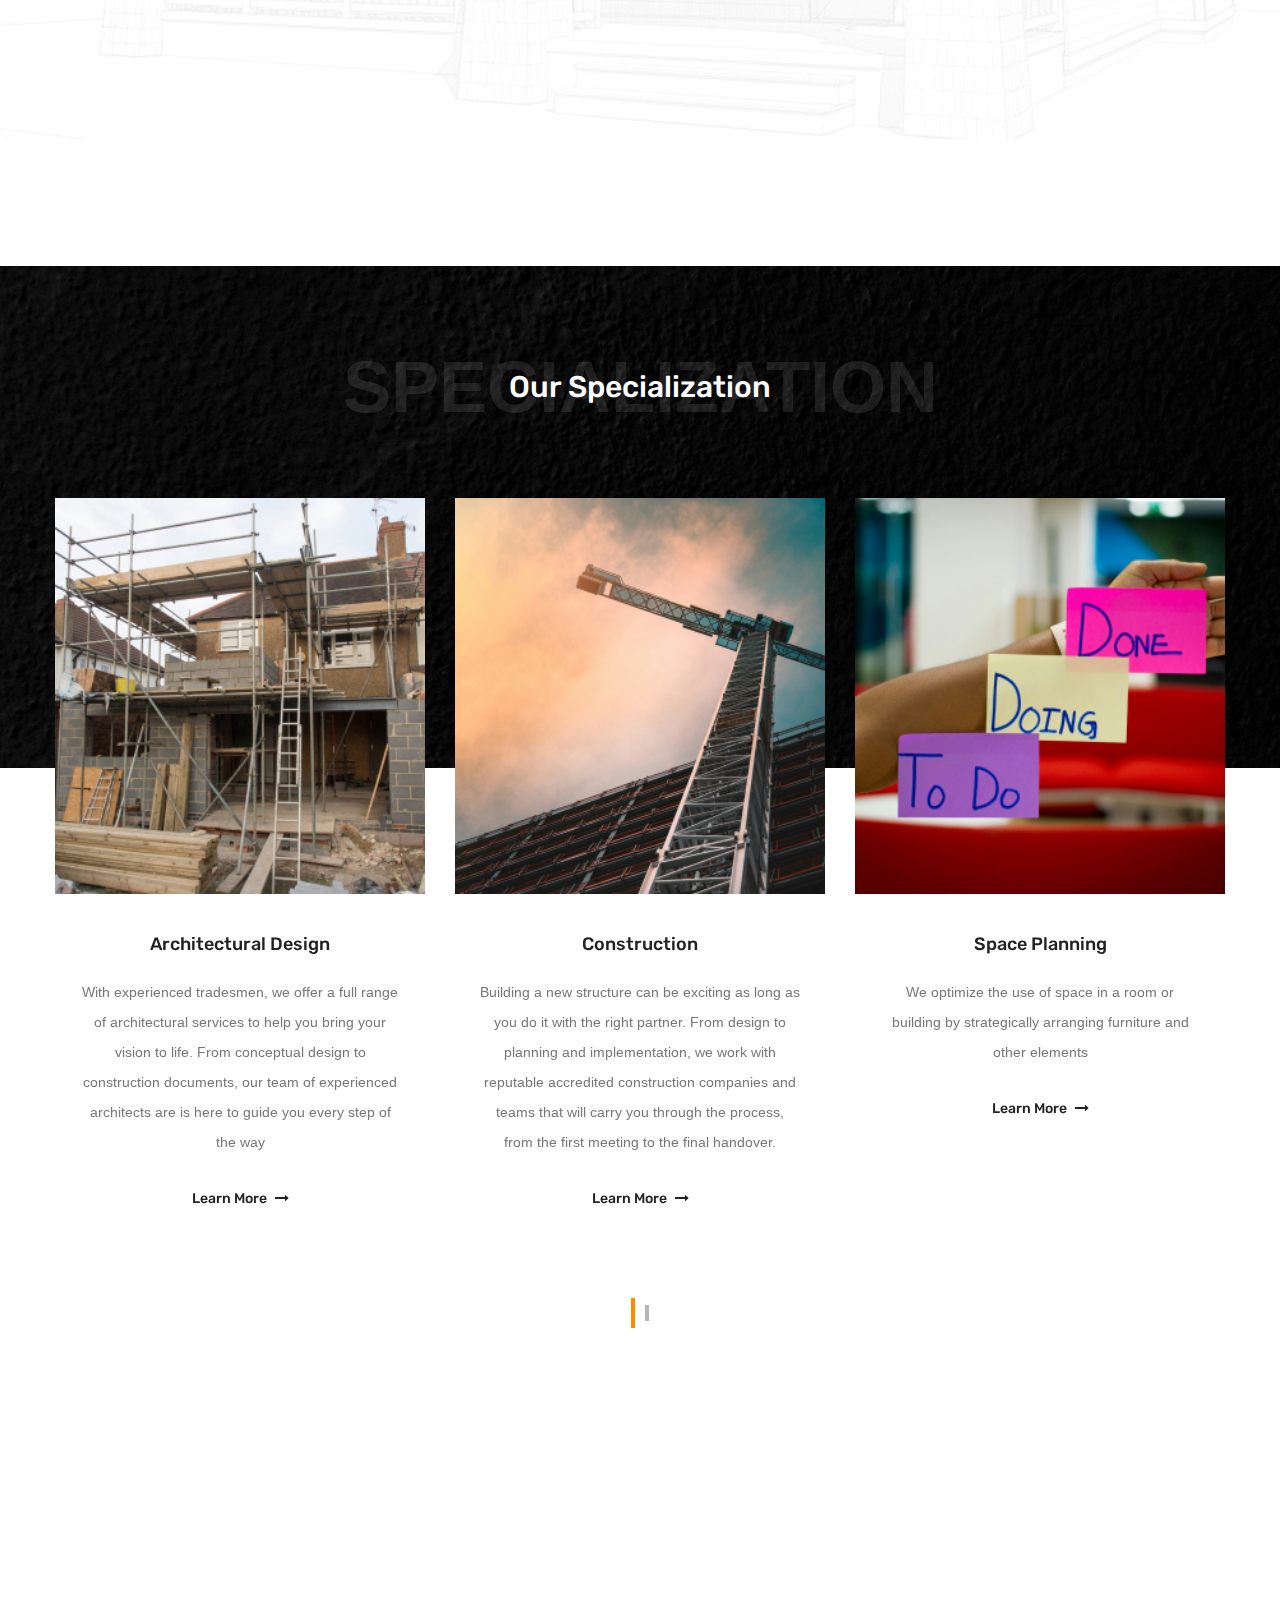
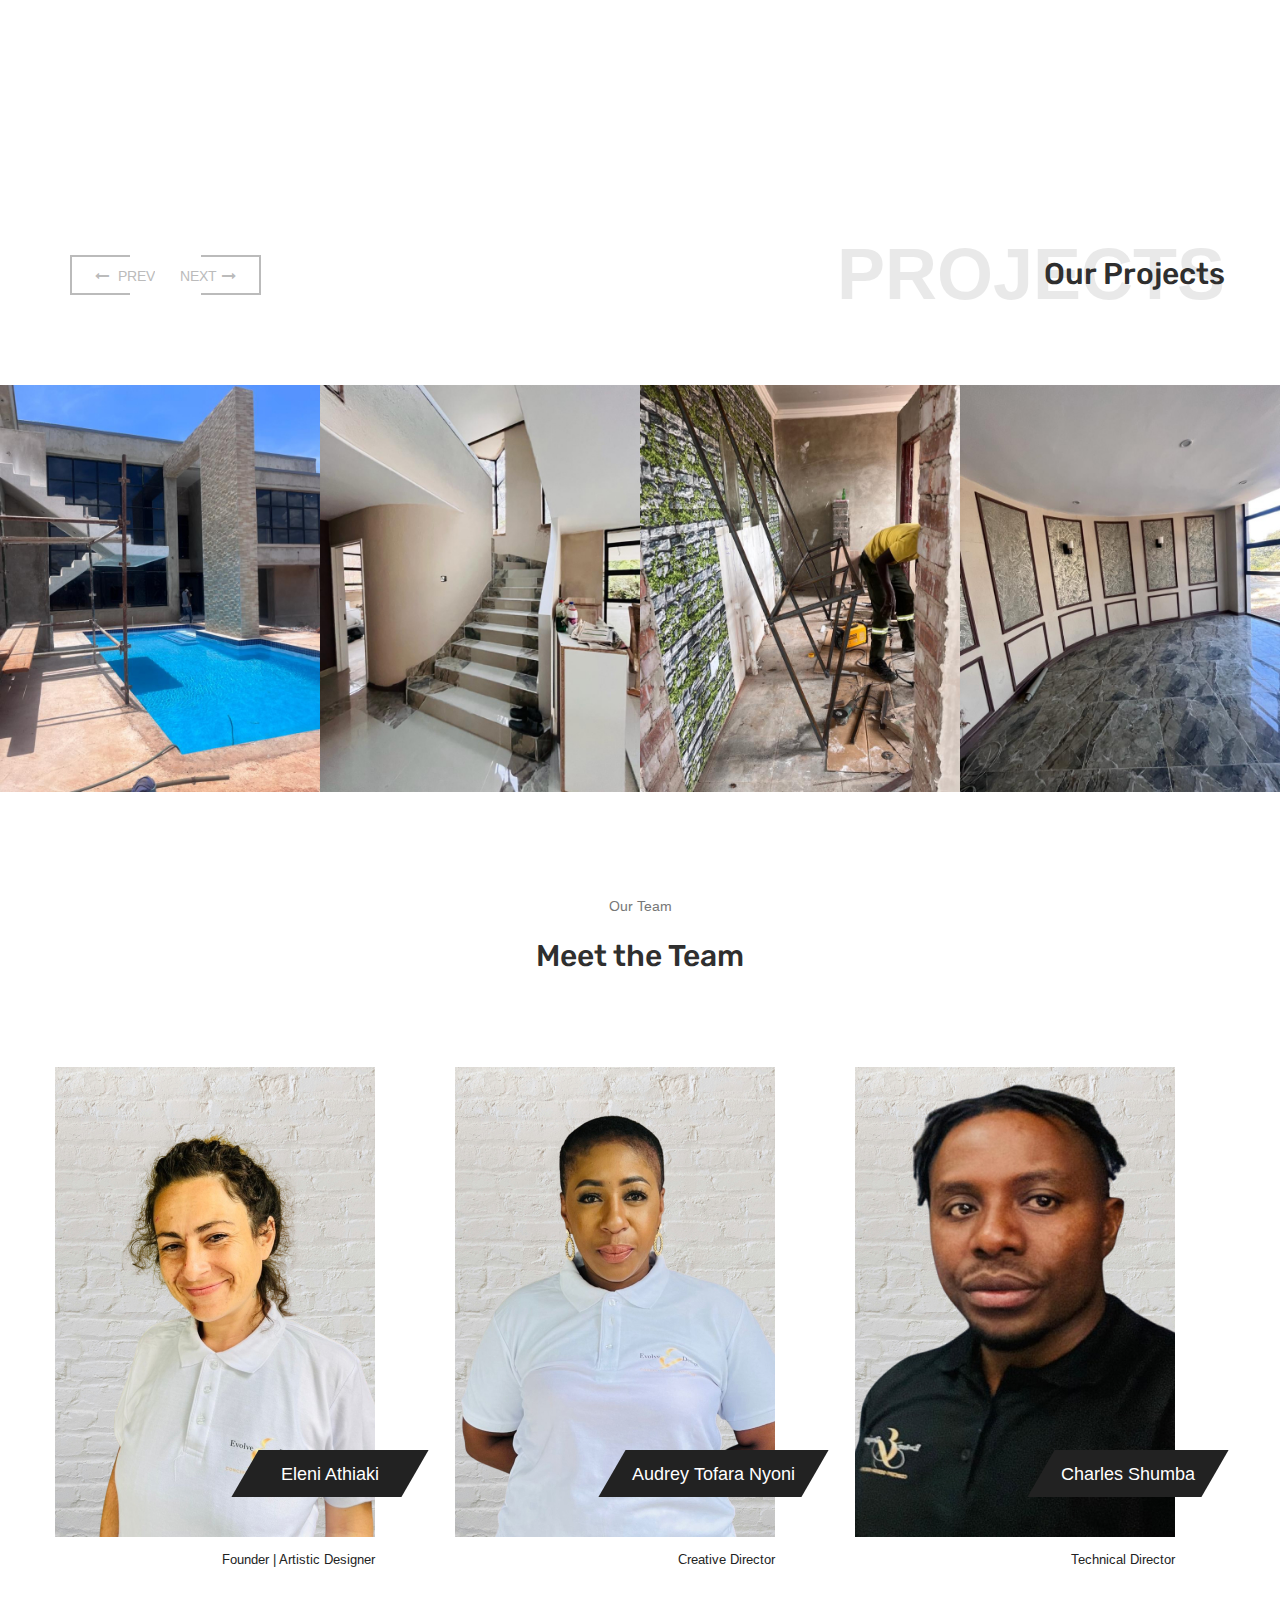
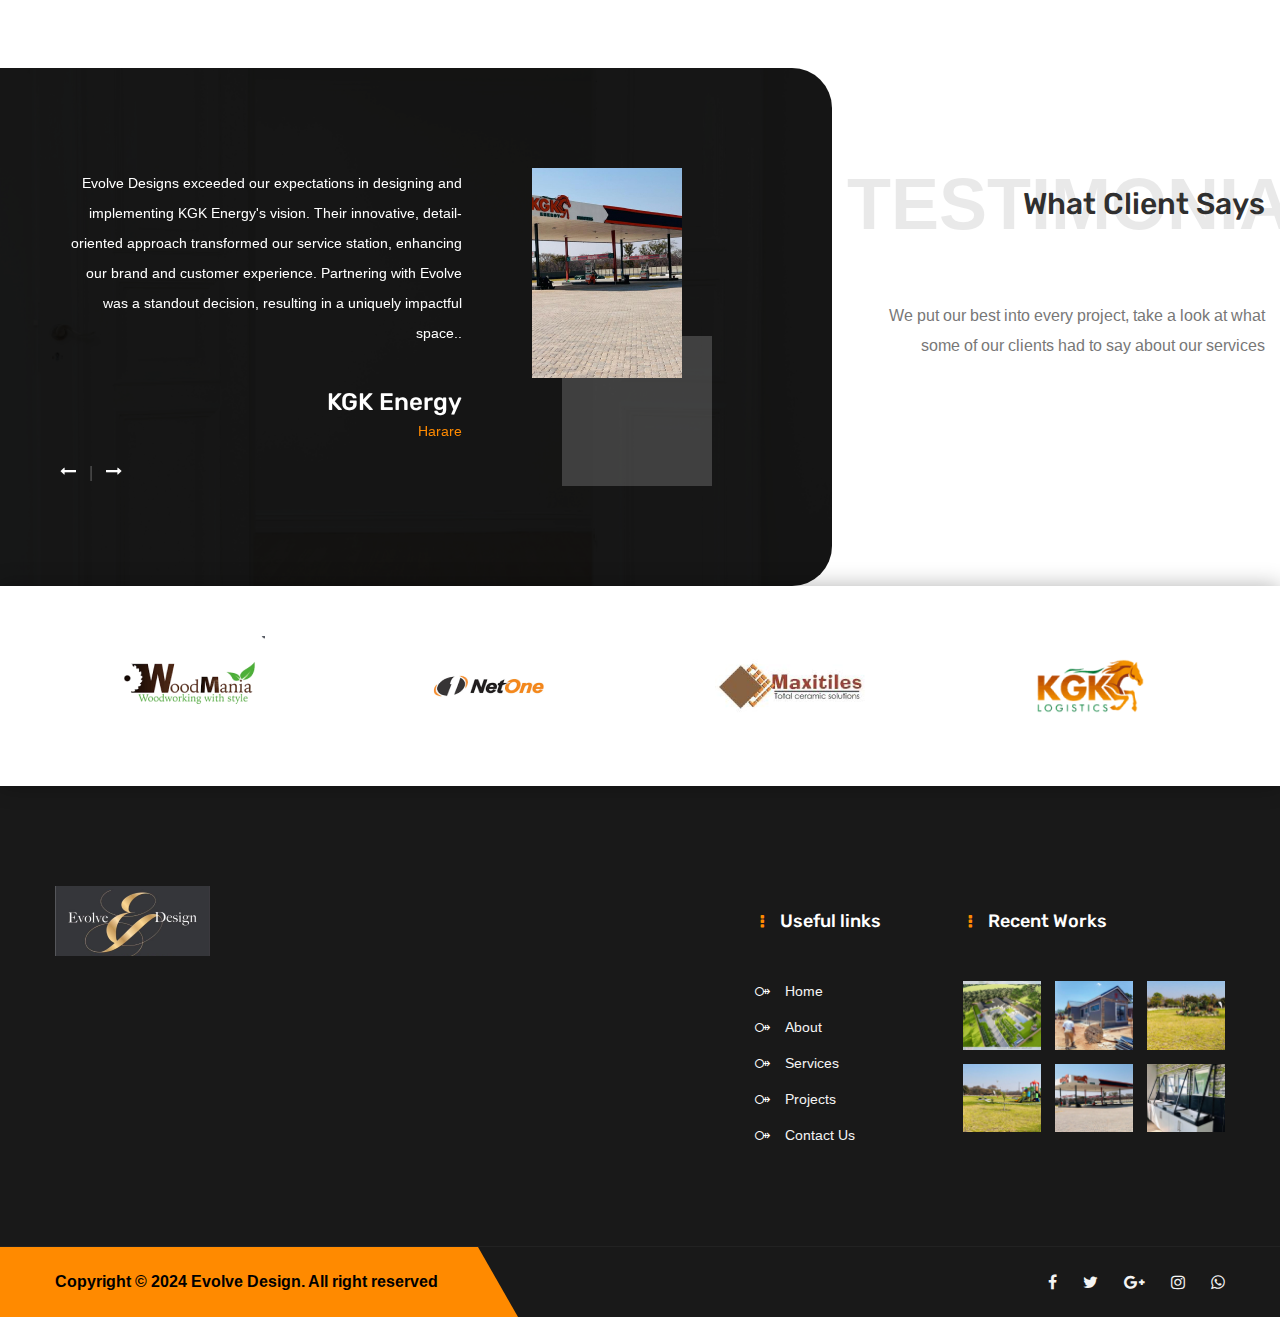
==== commit c59e95eb: "fixexd bugs" ====
--- a/index.html
+++ b/index.html
@@ -119,7 +119,7 @@
             <div class="auto-container clearfix">
                 <ul class="contact-info">
                     <li><span>Phone :</span> (+263)-775-580-295</li>
-                    <li><span>Email :</span> <a href="#">infor@evolvedesigns.com</a></li>
+                    <li><span>Email :</span> <a href="#">admin@evolvedesigns.com</a></li>
                 </ul>
             </div>
         </div>
@@ -645,7 +645,7 @@
                         </div>
     
                         <div class="copyright-text">
-                            <p>Copyright © 2020 <a href="#">Evolve Designs.</a> All right reserved</p>
+                            <p>Copyright © 2024 <a href="#">Evolve Design.</a> All right reserved</p>
                         </div>
                     </div>
                 </div>
